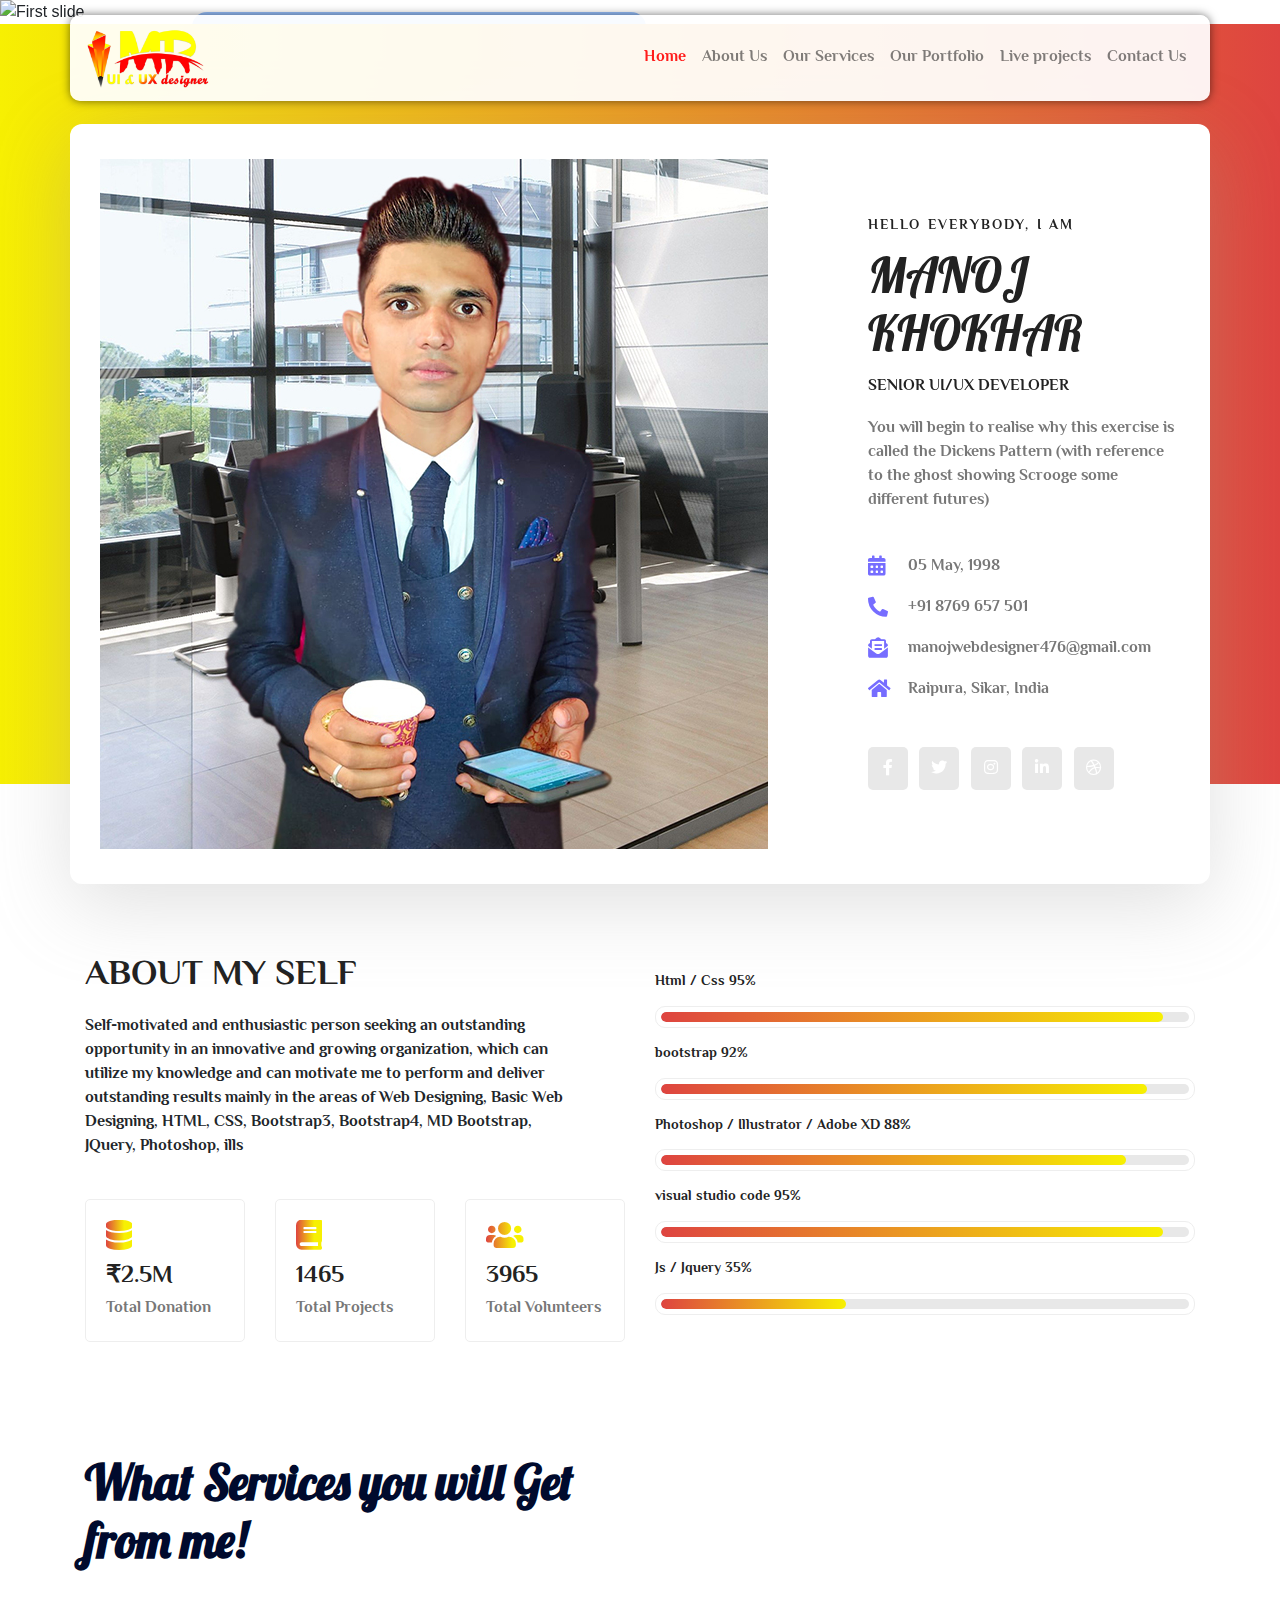
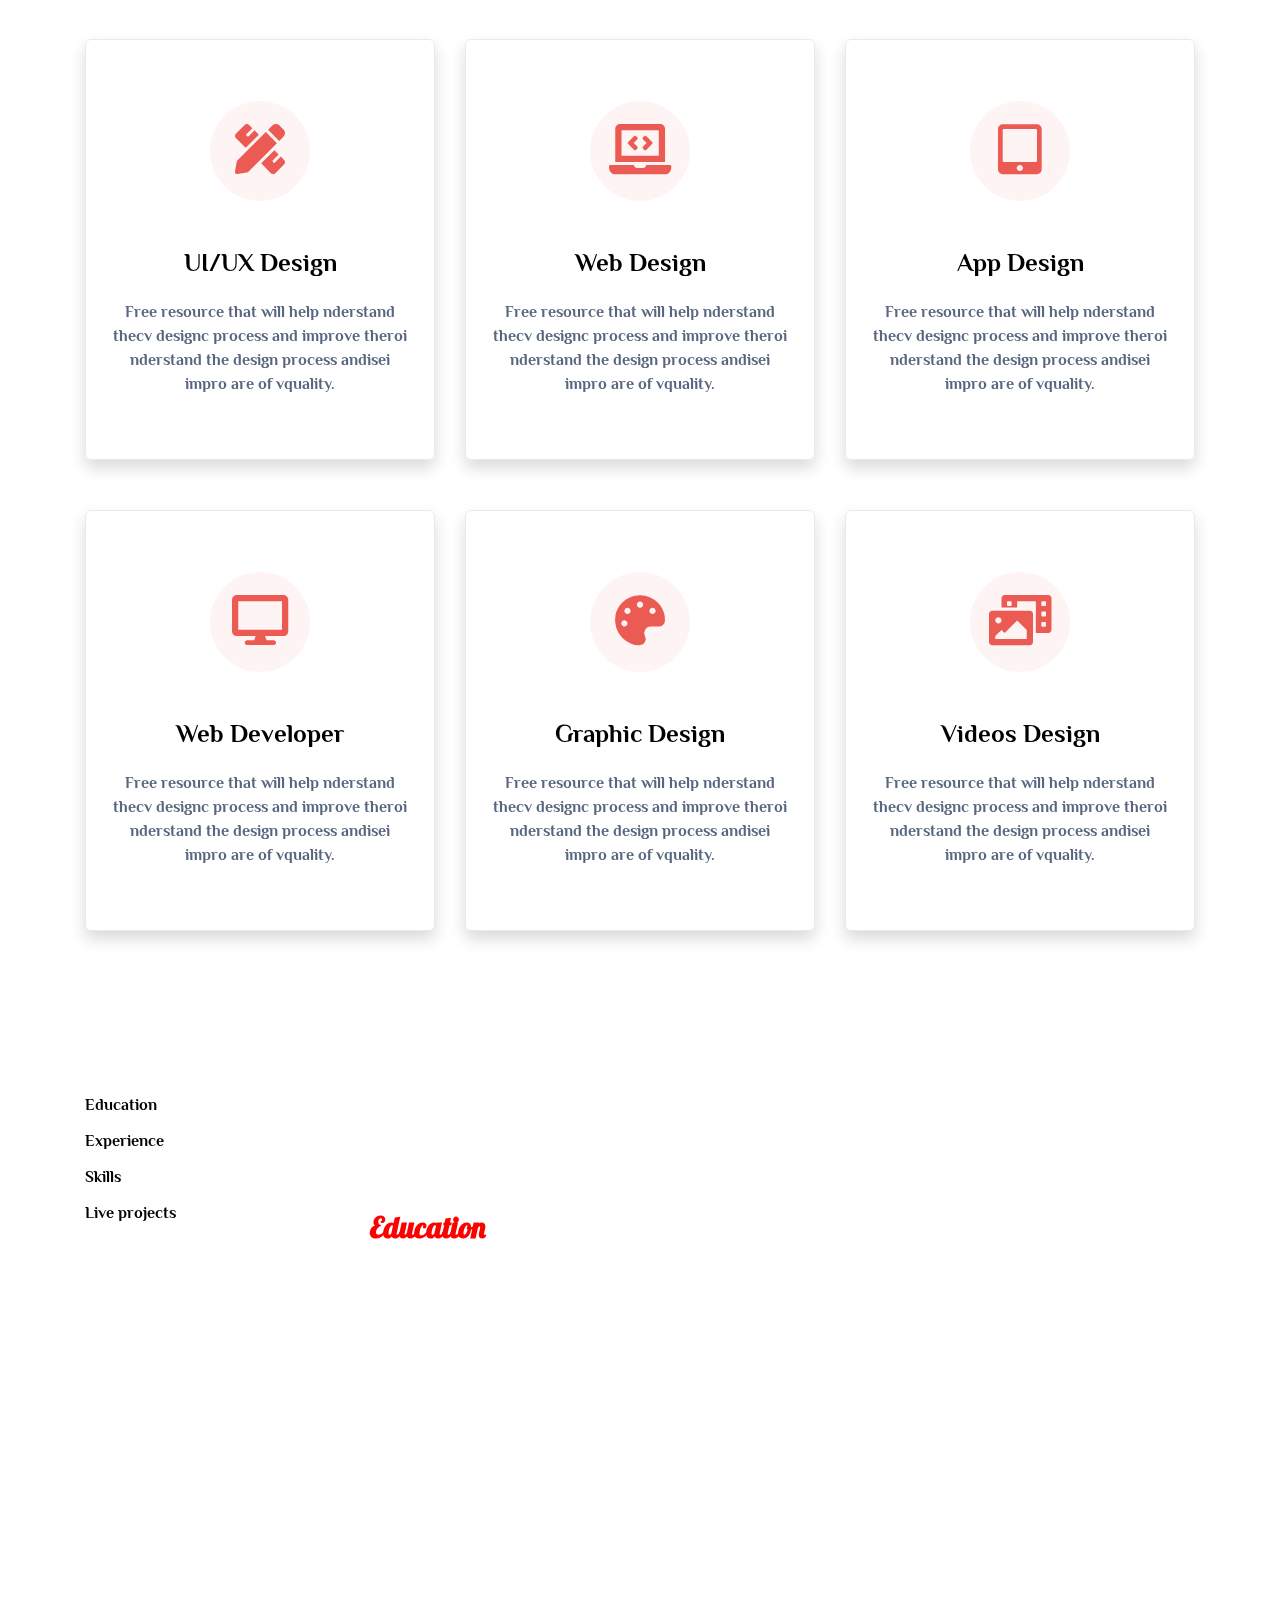
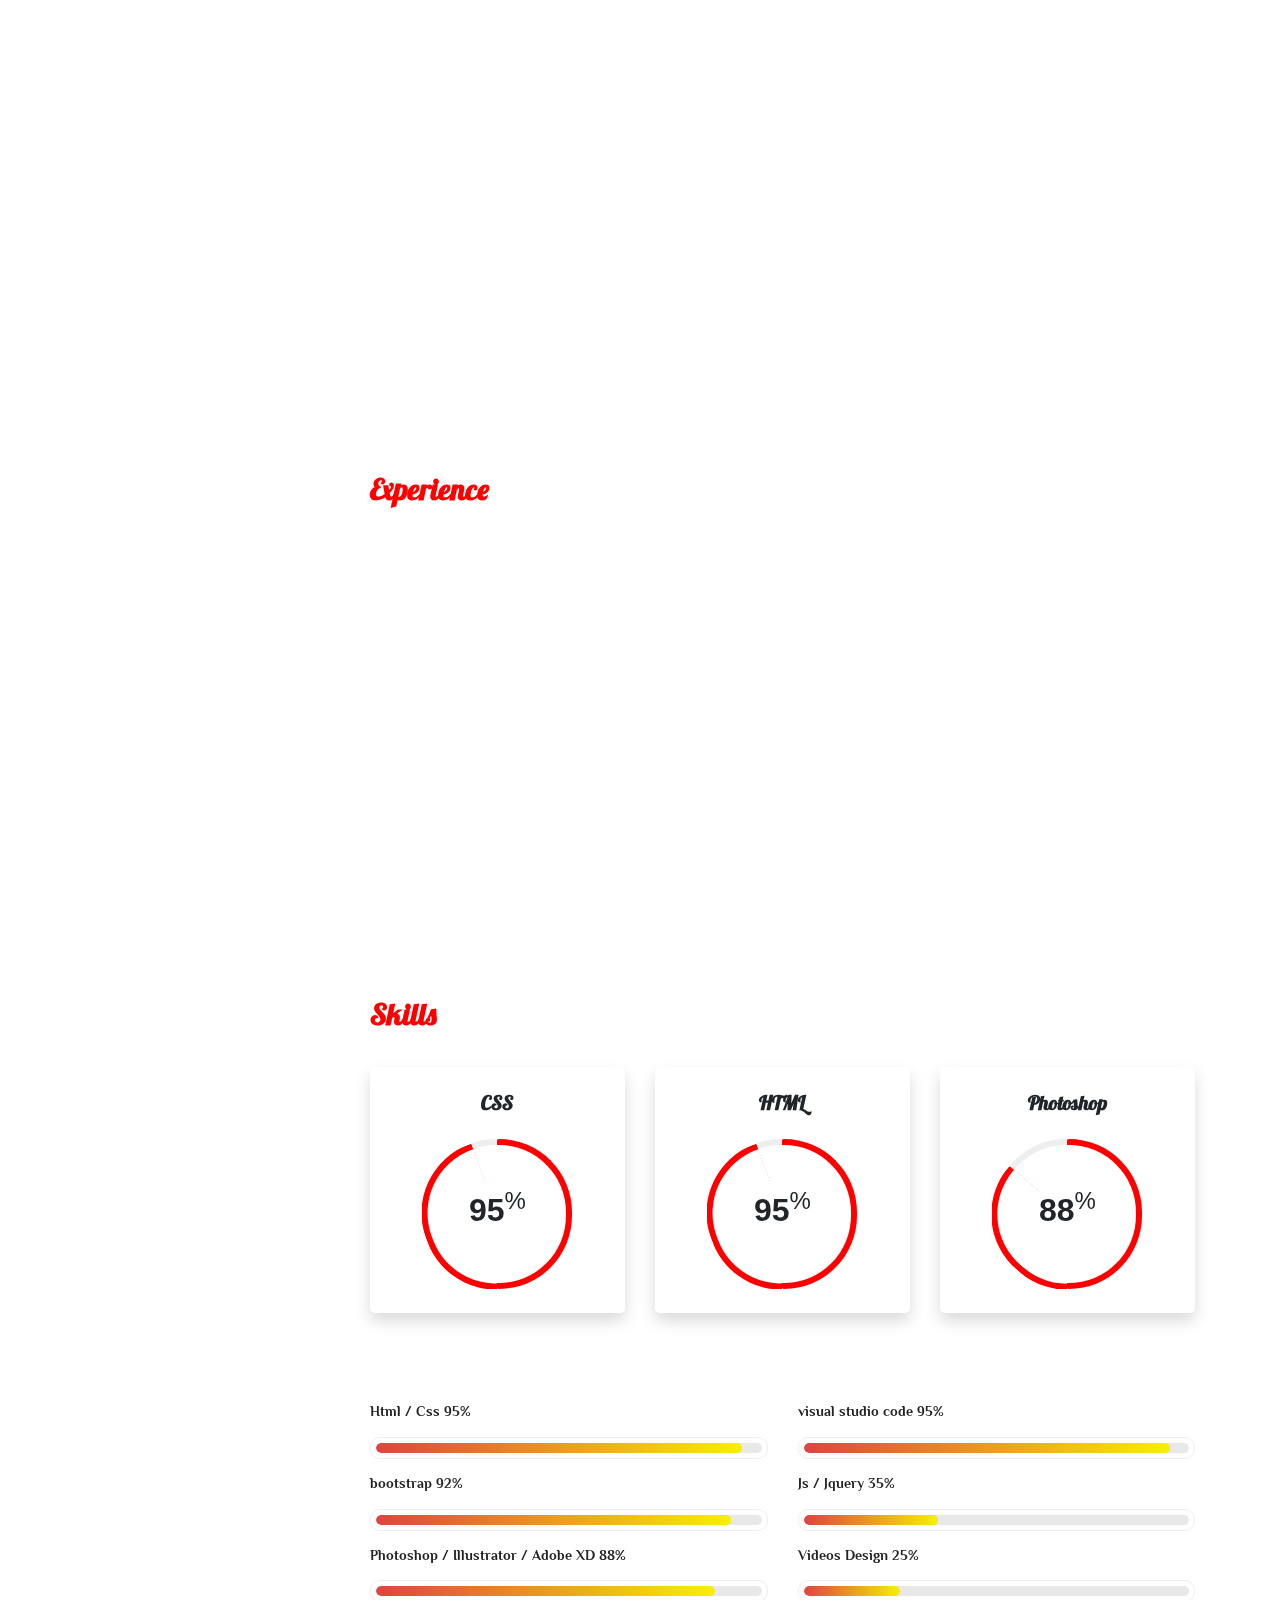
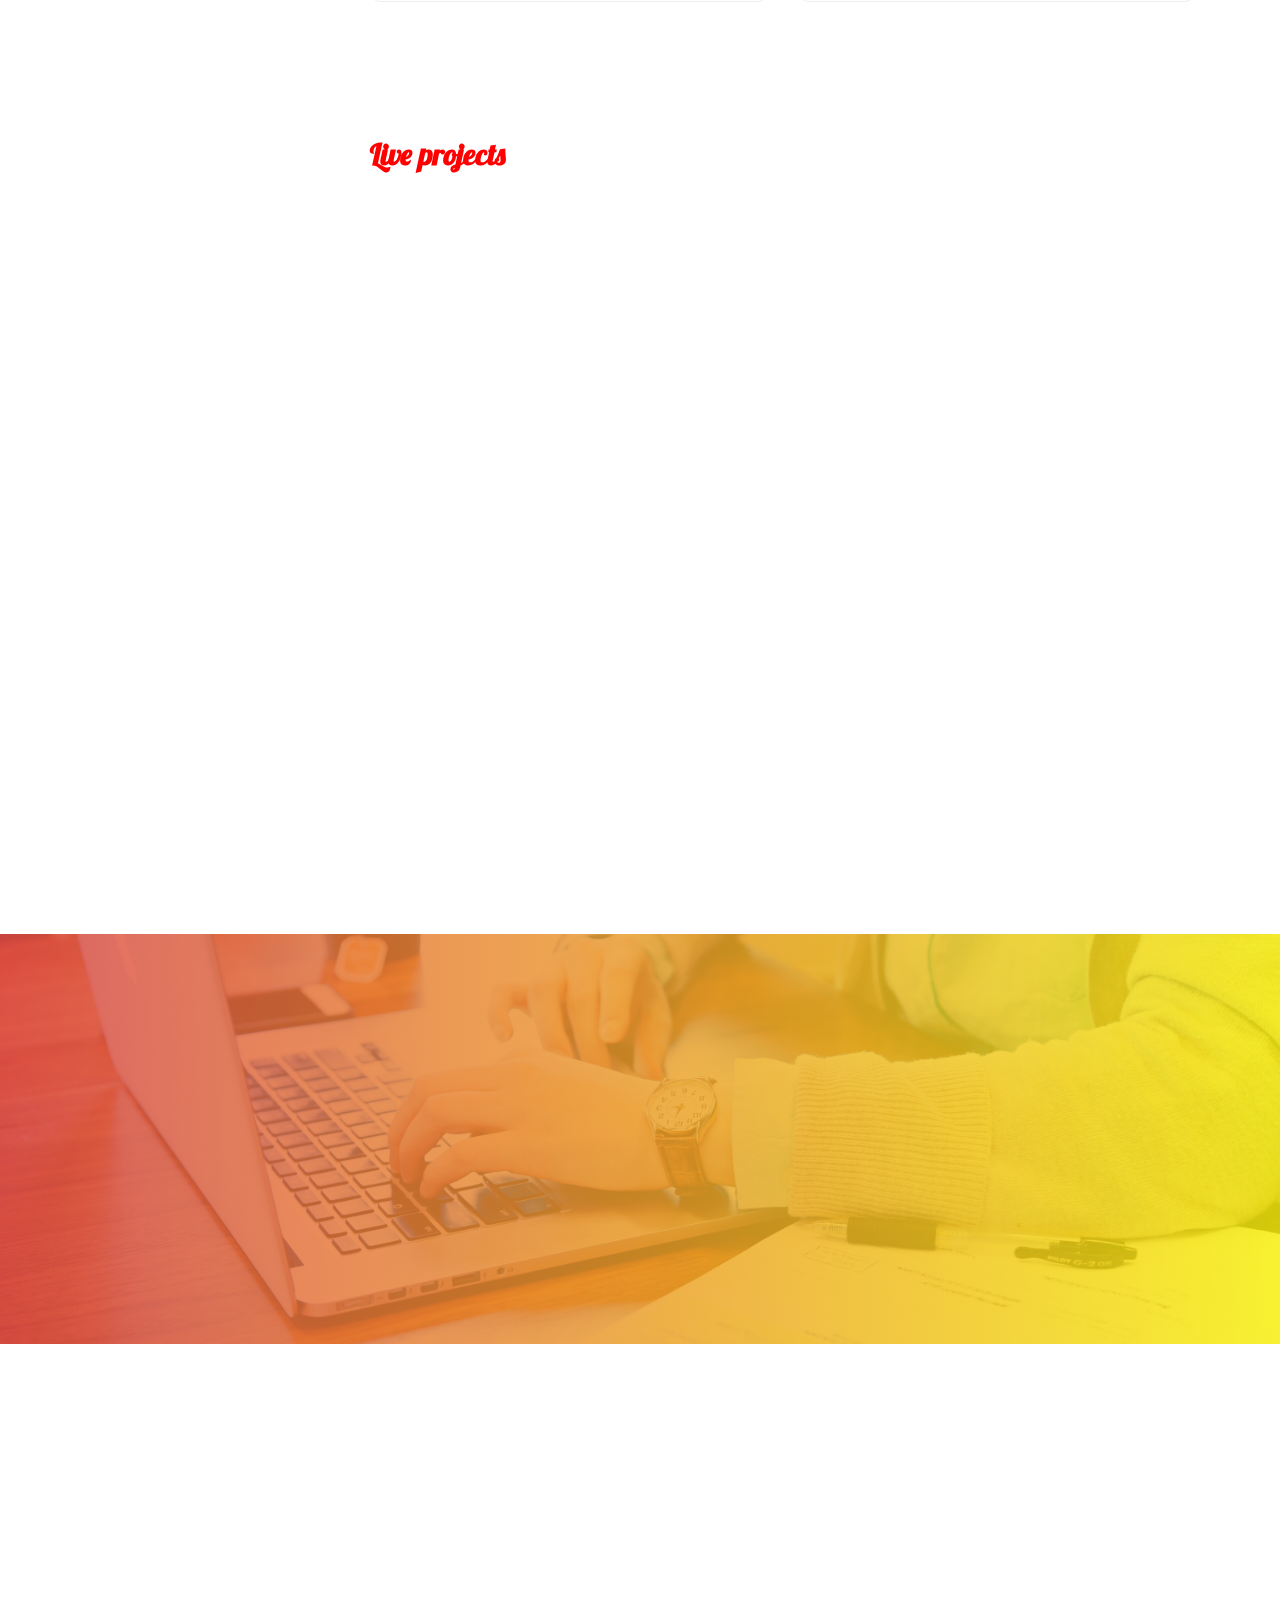
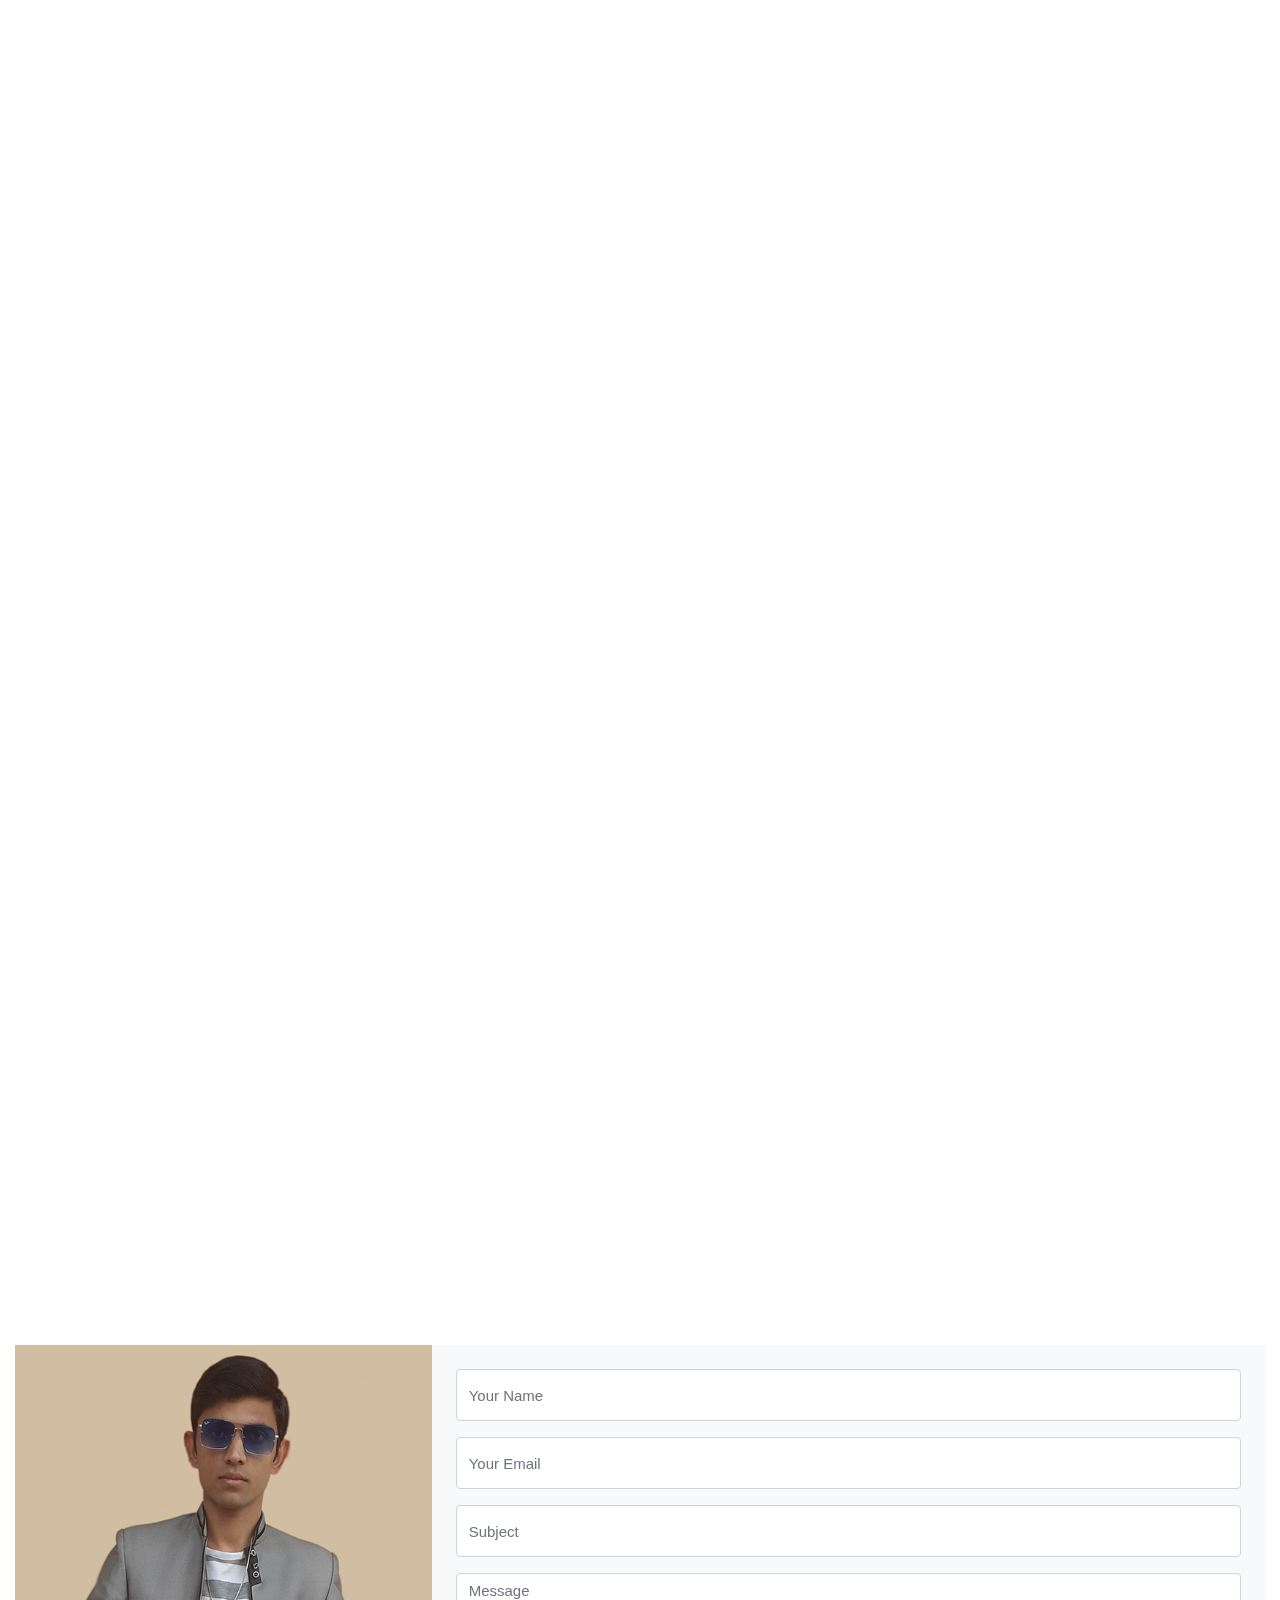
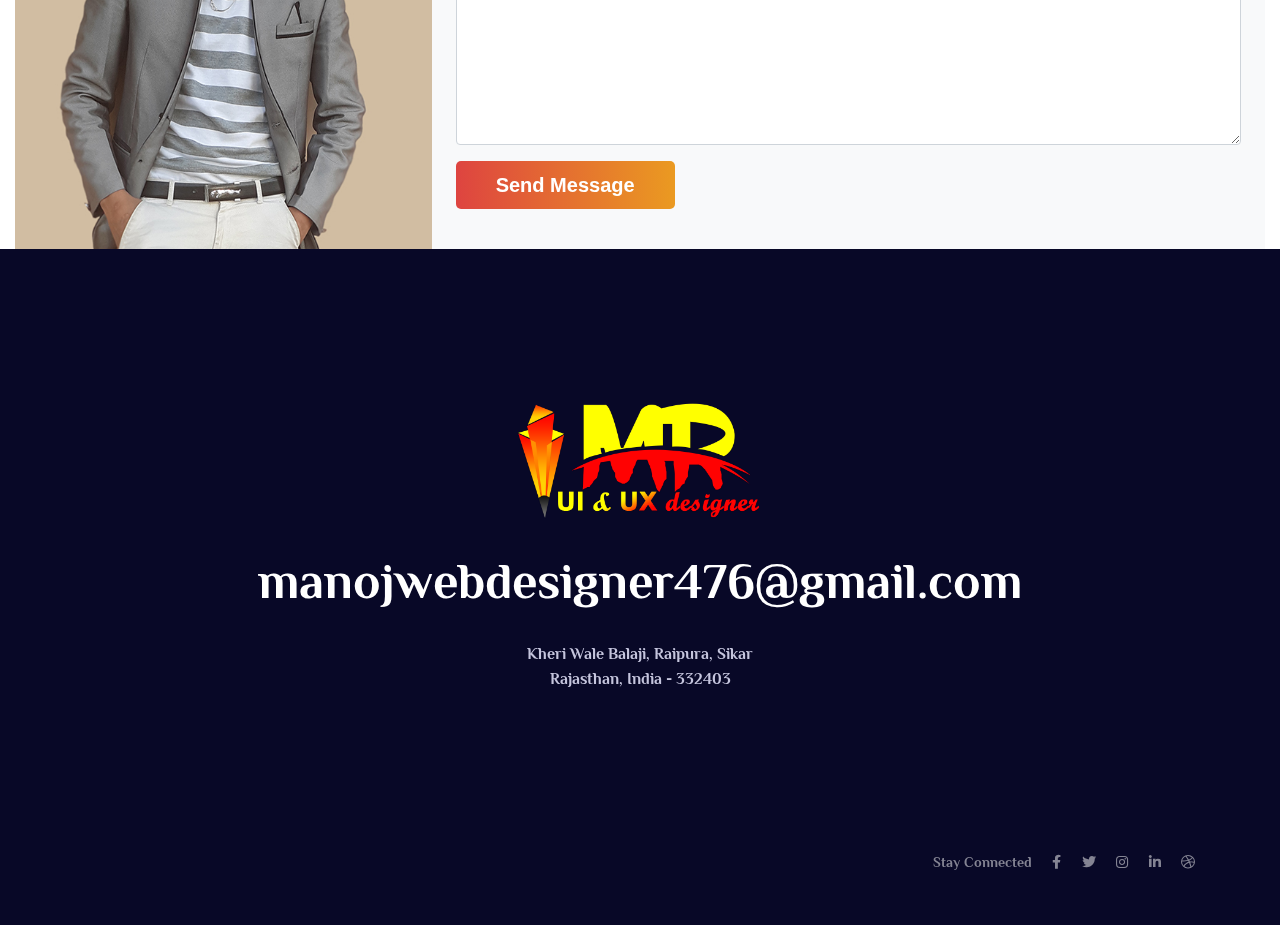
==== index.html @ 79c69fde "Rename Manoj.html to index.html" ====
<!DOCTYPE html>
<html lang="en">

<head>
  <title>Manoj Khokhar</title>
  <meta charset="utf-8">
  <meta name="viewport" content="width=device-width, initial-scale=1">
  <link rel="stylesheet" href="css/bootstrap.min.css">
  <link rel="stylesheet" href="css/all.css">
  <link rel="stylesheet" href="css/style.css">
  <link rel="stylesheet" href="css/responsiv.css">
</head>

<body>
  <!--nav bar strat-->
  <div class="container">
    <div class="row">
      <div class="col-12">
    <div id="navbar" class="TopBar">
      <nav class="navbar navbar-expand-lg navbar-light bg-withe">
        <a class="navbar-brand" href="#"><img src="img/logo.svg" class="img-fluid logo" /></a>
        <button class="navbar-toggler" type="button" data-toggle="collapse" data-target="#navbarTogglerDemo01"
          aria-controls="navbarTogglerDemo01" aria-expanded="false" aria-label="Toggle navigation">
          <span class="navbar-toggler-icon"></span>
        </button>
        <div class="collapse navbar-collapse" id="navbarTogglerDemo01">
          
          <ul class="navbar-nav ml-auto mt-2 mt-lg-0">
            <li class="nav-item active">
              <a class="nav-link" href="#carouselExampleControls">Home <span class="sr-only">(current)</span></a>
            </li>
            <li class="nav-item">
              <a class="nav-link" href="#AboutUs">About Us</a>
            </li>
            <li class="nav-item">
              <a class="nav-link" href="#OurServices">Our Services</a>
            </li>
            <li class="nav-item">
              <a class="nav-link" href="#OurPortfolio">Our Portfolio</a>
            </li>
            <li class="nav-item">
              <a class="nav-link" href="#liveprojects">Live projects</a>
            </li>
            <li class="nav-item">
              <a class="nav-link" href="#ContactUs">Contact Us</a>
            </li>
          </ul>
        </div>
      </nav>
    </div>
  </div>
</div>
  </div>
  <!--nav bar end-->
  <!--carouse strat-->
  <div id="carouselExampleControls" class="carousel slide" data-ride="carousel">
    <div class="carousel-inner">
      <div class="carousel-item Banner active">
        <img class="d-block w-100" src="img/manoj3.svg" alt="First slide">
        <div class="Banner-content02 clearfix">
          <h1>I’m Designer<br>Manoj Khokhar</h1>
          <p class="mt-4"><sup><i class="fas fa-quote-left"></i></sup> Designing With Passion While Exploring The World. <sub><i class="fas fa-quote-right"></i></sub></p>
          <div class="mt-4"><a href="#" class="BatOne">Conatct Me</a></div>
        </div>
      </div>
      <div class="carousel-item Banner">
        <img class="d-block w-100" src="img/manoj1.svg" alt="Second slide">
        <div class="Banner-content02 clearfix">
          <h1>Manoj Khokhar</h1>
          <h4 class="mt-4">from INDIA</h4>
          <div class="mt-4"><a href="#" class="BatOne">Conatct Me</a></div>
        </div>
      </div>
      <div class="carousel-item Banner">
        <img class="d-block w-100" src="img/manoj.jpg" alt="Third slide">
        <div class="Banner-content02 clearfix">
          <h1>Hello, I'm Manoj Khokhar.</h1>
          <p class="mt-4">I can create beautiful design for you.</p>
          <div class="mt-4"><a href="#" class="BatOne">Conatct Me</a></div>
        </div>
      </div>
    </div>
    <a class="carousel-control-prev" href="#carouselExampleControls" role="button" data-slide="prev">
      <span class="carousel-control-prev-icon" aria-hidden="true"></span>
      <span class="sr-only">Previous</span>
    </a>
    <a class="carousel-control-next" href="#carouselExampleControls" role="button" data-slide="next">
      <span class="carousel-control-next-icon" aria-hidden="true"></span>
      <span class="sr-only">Next</span>
    </a>
  </div>
  <!--carouse end-->
<!--About us strat-->
  <section id="AboutUs" class="home_banner_area">
    <div class="container box_1620">
      <div class="banner_inner d-flex align-items-center">
 <div class="banner_content">
   <div class="media">
     <div class="d-flex">
       <img src="img/personal.jpg" alt="">
     </div>
     <div class="media-body">
       <div class="personal_text">
         <h6>Hello Everybody, i am</h6>
         <h3>Manoj Khokhar</h3>
         <h4>Senior UI/UX Developer</h4>
         <p>You will begin to realise why this exercise is called the Dickens Pattern (with reference to the ghost showing Scrooge some different futures)</p>
         <ul class="list basic_info">
           <li><a href="#"><i class="fas fa-calendar-alt"></i> 05 May, 1998</a></li>
           <li><a href="#"><i class="fas fa-phone-alt"></i> +91 8769 657 501</a></li>
           <li><a href="#"><i class="fas fa-envelope-open-text"></i> manojwebdesigner476@gmail.com</a></li>
           <li><a href="#"><i class="fas fa-home"></i> Raipura, Sikar, India</a></li>
         </ul>
         <ul class="list personal_social">
           <li><a href="https://www.facebook.com/" target="blank"><i class="fab fa-facebook-f"></i></a></li>
           <li><a href="https://twitter.com/home" target="blank"><i class="fab fa-twitter"></i></a></li>
           <li><a href="https://www.instagram.com/?hl=en" target="blank"><i class="fab fa-instagram"></i></a></li>
           <li><a href="https://www.linkedin.com/feed/" target="blank"><i class="fab fa-linkedin-in"></i></a></li>
           <li><a href="https://dribbble.com/#" target="blank"><i class="fab fa-dribbble"></i></a></li>
         </ul>
       </div>
     </div>
   </div>
 </div>
</div>
   </div>
</section>
<section class="welcome_area p_120 pb-0">
  <div class="container">
    <div class="row welcome_inner">
      <div class="col-lg-6">
        <div class="welcome_text">
          <h4>About My self</h4>
          <p>Self-motivated and enthusiastic person seeking an outstanding opportunity in an innovative and growing organization, which can utilize my knowledge and can motivate me to perform and deliver outstanding results mainly in the areas of Web Designing, Basic Web Designing, HTML, CSS, Bootstrap3, Bootstrap4, MD Bootstrap, JQuery, Photoshop, ills</p>
          <div class="row">
            <div class="col-md-4">
              <div class="wel_item">
                <i class="fas fa-database"></i>
                <h4>₹2.5M</h4>
                <p>Total Donation</p>
              </div>
            </div>
            <div class="col-md-4">
              <div class="wel_item">
                <i class="fas fa-book"></i>
                <h4>1465</h4>
                <p>Total Projects</p>
              </div>
            </div>
            <div class="col-md-4">
              <div class="wel_item">
                <i class="fas fa-users"></i>
                <h4>3965</h4>
                <p>Total Volunteers</p>
              </div>
            </div>
          </div>
        </div>
      </div>
      <div class="col-lg-6">
        <div class="tools_expert">
          <div class="skill_main">
        <div class="skill_item">
          <h4>Html / Css <span class="counter">95</span>%</h4>
          <div class="progress_br">
            <div class="progress">
              <div class="progress-bar" role="progressbar" aria-valuenow="85" aria-valuemin="0" aria-valuemax="100" style="width: 95%;"></div>
            </div>
          </div>
        </div>
        <div class="skill_item">
          <h4>bootstrap <span class="counter">92</span>%</h4>
          <div class="progress_br">
            <div class="progress">
              <div class="progress-bar" role="progressbar" aria-valuenow="90" aria-valuemin="0" aria-valuemax="100" style="width: 92%;"></div>
            </div>
          </div>
        </div>
        <div class="skill_item">
          <h4>Photoshop / Illustrator / Adobe XD <span class="counter">88</span>%</h4>
          <div class="progress_br">
            <div class="progress">
              <div class="progress-bar" role="progressbar" aria-valuenow="70" aria-valuemin="0" aria-valuemax="100" style="width: 88%;"></div>
            </div>
          </div>
        </div>
        <div class="skill_item">
          <h4>visual studio code <span class="counter">95</span>%</h4>
          <div class="progress_br">
            <div class="progress">
              <div class="progress-bar" role="progressbar" aria-valuenow="95" aria-valuemin="0" aria-valuemax="100" style="width: 95%;"></div>
            </div>
          </div>
        </div>
        <div class="skill_item">
          <h4>Js / Jquery <span class="counter">35</span>%</h4>
          <div class="progress_br">
            <div class="progress">
              <div class="progress-bar" role="progressbar" aria-valuenow="75" aria-valuemin="0" aria-valuemax="100" style="width: 35%;"></div>
            </div>
          </div>
        </div>
      </div>
        </div>
      </div>
    </div>
  </div>
</section>
<!--About us end-->
<!--Services start-->
<section id="OurServices" class="categories-area section-padding3">
  <div class="container">
      <div class="row">
          <div class="col-lg-6">
              <!-- Section Tittle -->
              <div class="section-tittle mb-70">
                  <h2>What Services you will Get from me!</h2>
              </div>
          </div>
      </div>
      <div class="row">
          <div class="col-lg-4 col-md-6 col-sm-6">
              <div class="single-cat text-center mb-50">
                  <div class="cat-icon">
                      <span><i class="fas fa-pencil-ruler"></i></span>
                  </div>
                  <div class="cat-cap">
                      <h5><a href="#">UI/UX Design</a></h5>
                      <p>Free resource that will help nderstand thecv designc process and improve theroi  nderstand the design process andisei impro are of vquality.</p>
                  </div>
              </div>
          </div>
          <div class="col-lg-4 col-md-6 col-sm-6">
              <div class="single-cat text-center mb-50">
                  <div class="cat-icon">
                      <span><i class="fas fa-laptop-code"></i></span>
                  </div>
                  <div class="cat-cap">
                      <h5><a href="#">Web Design</a></h5>
                      <p>Free resource that will help nderstand thecv designc process and improve theroi  nderstand the design process andisei impro are of vquality.</p>
                  </div>
              </div>
          </div>
          <div class="col-lg-4 col-md-6 col-sm-6">
              <div class="single-cat text-center mb-50">
                  <div class="cat-icon">
                      <span><i class="fas fa-tablet-alt"></i></span>
                  </div>
                  <div class="cat-cap">
                      <h5><a href="#">App Design</a></h5>
                      <p>Free resource that will help nderstand thecv designc process and improve theroi  nderstand the design process andisei impro are of vquality.</p>
                  </div>
              </div>
          </div>
          <div class="col-lg-4 col-md-6 col-sm-6">
              <div class="single-cat text-center mb-50">
                  <div class="cat-icon">
                      <span><i class="fas fa-desktop"></i></span>
                  </div>
                  <div class="cat-cap">
                      <h5><a href="#">Web Developer</a></h5>
                      <p>Free resource that will help nderstand thecv designc process and improve theroi  nderstand the design process andisei impro are of vquality.</p>
                  </div>
              </div>
          </div>
          <div class="col-lg-4 col-md-6 col-sm-6">
              <div class="single-cat text-center mb-50">
                  <div class="cat-icon">
                      <span><i class="fas fa-palette"></i></span>
                  </div>
                  <div class="cat-cap">
                      <h5><a href="#">Graphic Design</a></h5>
                      <p>Free resource that will help nderstand thecv designc process and improve theroi  nderstand the design process andisei impro are of vquality.</p>
                  </div>
              </div>
          </div>
          <div class="col-lg-4 col-md-6 col-sm-6">
              <div class="single-cat text-center mb-50">
                  <div class="cat-icon">
                      <span><i class="fas fa-photo-video"></i></span>
                  </div>
                  <div class="cat-cap">
                      <h5><a href="#">Videos Design</a></h5>
                      <p>Free resource that will help nderstand thecv designc process and improve theroi  nderstand the design process andisei impro are of vquality.</p>
                  </div>
              </div>
          </div>
       </div>
  </div>
</section>
<!--Services end-->
<!--general information end-->
<section class="ftco-section ftco-no-pb goto-here mb-5" id="resume-section">
  <div class="container">
    <div class="row">
      <div class="col-md-3">
        <nav id="navi">
          <ul>
            <li><a href="#page-1" class="active">Education</a></li>
            <li><a href="#page-2">Experience</a></li>
            <li><a href="#page-3">Skills</a></li>
            <li><a href="#liveprojects">Live projects</a></li>
          </ul>
        </nav>
      </div>
      <div class="col-md-9">
        <div id="page-1" class="page one">
          <h2 class="heading">Education</h2>
          <div class="resume-wrap d-flex ftco-animate fadeInUp ftco-animated">
            <div class="icon d-flex align-items-center justify-content-center">
              <span><i class="fas fa-graduation-cap"></i></span>
            </div>
            <div class="text pl-3">
              <span class="date">2018</span>
              <h2>Diploma in Web Desigb</h2>
              <span class="position">Infowinder Training Academy, Jaipur</span>
              <p>A small river named Duden flows by their place and supplies it with the necessary regelialia. It is a paradisematic country, in which roasted parts of sentences fly into your mouth.</p>
            </div>
          </div>
          <div class="resume-wrap d-flex ftco-animate fadeInUp ftco-animated">
            <div class="icon d-flex align-items-center justify-content-center">
              <span><i class="fas fa-graduation-cap"></i></span>
            </div>
            <div class="text pl-3">
              <span class="date">2017</span>
              <h2>Industrial Training Institute ( I.T.I. )</h2>
              <span class="position">NCVET, Jodhpur</span>
              <p>A small river named Duden flows by their place and supplies it with the necessary regelialia. It is a paradisematic country, in which roasted parts of sentences fly into your mouth.</p>
            </div>
          </div>
          <div class="resume-wrap d-flex ftco-animate fadeInUp ftco-animated">
            <div class="icon d-flex align-items-center justify-content-center">
              <span><i class="fas fa-graduation-cap"></i></span>
            </div>
            <div class="text pl-3">
              <span class="date">2014</span>
              <h2>Sr. Secondary ( 12<sup>th</sup> )</h2>
              <span class="position">Rajasthan Board</span>
              <p>A small river named Duden flows by their place and supplies it with the necessary regelialia. It is a paradisematic country, in which roasted parts of sentences fly into your mouth.</p>
            </div>
          </div>
          <div class="resume-wrap d-flex ftco-animate fadeInUp ftco-animated">
            <div class="icon d-flex align-items-center justify-content-center">
              <span><i class="fas fa-graduation-cap"></i></span>
            </div>
            <div class="text pl-3">
              <span class="date">2011</span>
              <h2>Secondary ( 10 <sup>th</sup> )</h2>
              <span class="position">Rajasthan Board</span>
              <p>A small river named Duden flows by their place and supplies it with the necessary regelialia. It is a paradisematic country, in which roasted parts of sentences fly into your mouth.</p>
            </div>
          </div>
        </div>

        <div id="page-2" class="page two">
          <h2 class="heading">Experience</h2>
          <div class="resume-wrap d-flex ftco-animate fadeInUp ftco-animated">
            <div class="icon d-flex align-items-center justify-content-center">
              <span><i class="fas fa-laptop-code"></i></span>
            </div>
            <div class="text pl-3">
              <span class="date">2019-2020</span>
              <h2>Web Designer Junior</h2>
              <span class="position">DreamSoft4u Pvt. Ltd. Jaipur</span>
              <p>One year working Experience with DreamSoft4u Pvt. Ltd. Jaipur as a Web Design Junior post. ( Jan. 2019 to Jan. 2020 )</p>
            </div>
          </div>
          <div class="resume-wrap d-flex ftco-animate fadeInUp ftco-animated">
            <div class="icon d-flex align-items-center justify-content-center">
              <span><i class="fas fa-laptop-code"></i></span>
            </div>
            <div class="text pl-3">
              <span class="date">2020-Continue</span>
              <h2>Web Designer Senior</h2>
              <span class="position">Asmi Global Softwares Pvt. Ltd. Jaipur</span>
              <p>Eight month working Experience with Asmi Global Softwares Pvt. Ltd. Jaipur as a Web Design Senior post. ( Feb. 2019 to Continue )</p>
            </div>
          </div>
          
        </div>
        <div id="page-3" class="page three">
          <h2 class="heading">Skills</h2>
          <div class="row progress-circle mb-5">
            <div class="col-lg-4 mb-4">
              <div class="bg-white rounded-lg shadow p-4">
                <h2 class="h5 font-weight-bold text-center mb-4">CSS</h2>

                <!-- Progress bar 1 -->
                <div class="progress mx-auto" data-value="90">
                  <span class="progress-left">
                    <span class="progress-bar border-primary" style="transform: rotate(160deg);"></span>
                  </span>
                  <span class="progress-right">
                    <span class="progress-bar border-primary" style="transform: rotate(180deg);"></span>
                  </span>
                  <div class="progress-value w-100 h-100 rounded-circle d-flex align-items-center justify-content-center">
                    <div class="h2 font-weight-bold">95<sup class="small">%</sup></div>
                  </div>
                </div>
                <!-- END -->

              </div>
            </div>

            <div class="col-lg-4 mb-4">
              <div class="bg-white rounded-lg shadow p-4">
                <h2 class="h5 font-weight-bold text-center mb-4">HTML</h2>

                <!-- Progress bar 1 -->
                <div class="progress mx-auto" data-value="80">
                  <span class="progress-left">
                    <span class="progress-bar border-primary" style="transform: rotate(160deg);"></span>
                  </span>
                  <span class="progress-right">
                    <span class="progress-bar border-primary" style="transform: rotate(180deg);"></span>
                  </span>
                  <div class="progress-value w-100 h-100 rounded-circle d-flex align-items-center justify-content-center">
                    <div class="h2 font-weight-bold">95<sup class="small">%</sup></div>
                  </div>
                </div>
                <!-- END -->

              </div>
            </div>

            <div class="col-lg-4 mb-4">
              <div class="bg-white rounded-lg shadow p-4">
                <h2 class="h5 font-weight-bold text-center mb-4">Photoshop</h2>

                <!-- Progress bar 1 -->
                <div class="progress mx-auto" data-value="75">
                  <span class="progress-left">
                    <span class="progress-bar border-primary" style="transform: rotate(130deg);"></span>
                  </span>
                  <span class="progress-right">
                    <span class="progress-bar border-primary" style="transform: rotate(180deg);"></span>
                  </span>
                  <div class="progress-value w-100 h-100 rounded-circle d-flex align-items-center justify-content-center">
                    <div class="h2 font-weight-bold">88<sup class="small">%</sup></div>
                  </div>
                </div>
                <!-- END -->

              </div>
            </div>
          </div>
          <div class="row">
            <div class="col-md-6 animate-box">
              <div class="tools_expert">
                <div class="skill_main">
              <div class="skill_item">
                <h4>Html / Css <span class="counter">95</span>%</h4>
                <div class="progress_br">
                  <div class="progress">
                    <div class="progress-bar" role="progressbar" aria-valuenow="85" aria-valuemin="0" aria-valuemax="100" style="width: 95%;"></div>
                  </div>
                </div>
              </div>
              <div class="skill_item">
                <h4>bootstrap <span class="counter">92</span>%</h4>
                <div class="progress_br">
                  <div class="progress">
                    <div class="progress-bar" role="progressbar" aria-valuenow="90" aria-valuemin="0" aria-valuemax="100" style="width: 92%;"></div>
                  </div>
                </div>
              </div>
              <div class="skill_item">
                <h4>Photoshop / Illustrator / Adobe XD <span class="counter">88</span>%</h4>
                <div class="progress_br">
                  <div class="progress">
                    <div class="progress-bar" role="progressbar" aria-valuenow="70" aria-valuemin="0" aria-valuemax="100" style="width: 88%;"></div>
                  </div>
                </div>
              </div>
            </div>
              </div>
            </div>
            <div class="col-md-6 animate-box">
              <div class="tools_expert">
                <div class="skill_main">
              <div class="skill_item">
                <h4>visual studio code <span class="counter">95</span>%</h4>
                <div class="progress_br">
                  <div class="progress">
                    <div class="progress-bar" role="progressbar" aria-valuenow="95" aria-valuemin="0" aria-valuemax="100" style="width: 95%;"></div>
                  </div>
                </div>
              </div>
              <div class="skill_item">
                <h4>Js / Jquery <span class="counter">35</span>%</h4>
                <div class="progress_br">
                  <div class="progress">
                    <div class="progress-bar" role="progressbar" aria-valuenow="75" aria-valuemin="0" aria-valuemax="100" style="width: 35%;"></div>
                  </div>
                </div>
              </div>
              <div class="skill_item">
                <h4>Videos Design <span class="counter">25</span>%</h4>
                <div class="progress_br">
                  <div class="progress">
                    <div class="progress-bar" role="progressbar" aria-valuenow="75" aria-valuemin="0" aria-valuemax="100" style="width: 25%;"></div>
                  </div>
                </div>
              </div>
            </div>
              </div>
            </div>
          </div>
          </div>
          <div id="liveprojects" class="page two">
            <h2 class="heading">Live projects</h2>
            <div class="resume-wrap d-flex ftco-animate fadeInUp ftco-animated">
              <div class="icon d-flex align-items-center justify-content-center">
                <span><i class="fas fa-user-shield"></i></span>
              </div>
              <div class="text pl-3">
                <span class="date">2019-2020</span>
                <h2>IT Company Portfolio</h2>
                <span class="position">https://www.dreamsoft4u.com</span>
                <p>Worked on a project of IT Company Portfolio</p>
              </div>
            </div>
            <div class="resume-wrap d-flex ftco-animate fadeInUp ftco-animated">
              <div class="icon d-flex align-items-center justify-content-center">
                <span><i class="fas fa-user-shield"></i></span>
              </div>
              <div class="text pl-3">
                <span class="date">2019-2020</span>
                <h2>Education Website</h2>
                <span class="position">https://www.ksnnagaur.org</span>
                <p>Eight month working Experience with Asmi Global Softwares Pvt. Ltd. Jaipur as a Web Design Senior post. ( Feb. 2019 to Continue )</p>
              </div>
            </div>
            <div class="resume-wrap d-flex ftco-animate fadeInUp ftco-animated">
              <div class="icon d-flex align-items-center justify-content-center">
                <span><i class="fas fa-user-shield"></i></span>
              </div>
              <div class="text pl-3">
                <span class="date">2019-2020</span>
                <h2>Medical Website</h2>
                <span class="position">https://www.kayawell.com</span><br/>
                <span class="position">http://www.moonlightortho.com</span>
                <p>Eight month working Experience with Asmi Global Softwares Pvt. Ltd. Jaipur as a Web Design Senior post. ( Feb. 2019 to Continue )</p>
              </div>
            </div>
            <div class="resume-wrap d-flex ftco-animate fadeInUp ftco-animated">
              <div class="icon d-flex align-items-center justify-content-center">
                <span><i class="fas fa-user-shield"></i></span>
              </div>
              <div class="text pl-3">
                <span class="date">2019-2020</span>
                <h2>Medical App psd Design</h2>
                <span class="position">kayawell, kayawell fitness</span>
                <p>Eight month working Experience with Asmi Global Softwares Pvt. Ltd. Jaipur as a Web Design Senior post. ( Feb. 2019 to Continue )</p>
              </div>
            </div>
            
          </div>
        </div>
        
      </div>
    </div>
  </div>
</section>
<!--general information end-->
<!--Available strat-->
<section class="ftco-section ftco-hireme img" style="background-image: url(img/bg_1.jpg)">
  <div class="overlay"></div>
  <div class="container">
    <div class="row justify-content-center">
      <div class="col-lg-7 ftco-animate text-center fadeInUp ftco-animated">
        <h2 class="mb-2">I'm <span>Available</span> for freelancing</h2>
        <p>A small river named Duden flows by their place and supplies it with the necessary regelialia.</p>
        <p class="mb-0 mt-4"><a href="#" class="btn btn-primary py-3 px-5">Hire me</a></p>
      </div>
    </div>
  </div>
</section>
<!--Available end-->

<!--Projects strat-->
<section id="OurPortfolio" class="ftco-section ftco-project" id="projects-section">
  <div class="container-fluid px-md-0">
    <div class="row no-gutters justify-content-center pb-5">
      <div class="col-md-12 heading-section text-center ftco-animate fadeInUp ftco-animated">
        <h2 class="mb-4">Our Projects</h2>
        <p>Far far away, behind the word mountains, far from the countries Vokalia and Consonantia</p>
      </div>
    </div>
    <div class="row no-gutters">
      <div class="col-md-4">
        <div class="project img ftco-animate d-flex justify-content-center align-items-center fadeInUp ftco-animated" style="background-image: url(img/shot-cropped-1567444283653.png);">
          <div class="overlay"></div>
          <div class="text text-center p-4">
            <h2>Vivo Medical Services</h2>
            <span>Illustration Logo Design</span>
          </div>
        </div>
      </div>
      <div class="col-md-4">
        <div class="project img ftco-animate d-flex justify-content-center align-items-center fadeInUp ftco-animated" style="background-image: url(img/index-recovered.jpg);">
          <div class="overlay"></div>
          <div class="text text-center p-4">
            <h2>Salon Website Design</h2>
            <span>Photoshop PSD Design</span>
          </div>
        </div>
      </div>

      <div class="col-md-4">
        <div class="project img ftco-animate d-flex justify-content-center align-items-center fadeInUp ftco-animated" style="background-image: url(img/manoj.png);">
          <div class="overlay"></div>
          <div class="text text-center p-4">
            <h2>Vector Design</h2>
            <span>Illustration Design</span>
          </div>
        </div>
      </div>
      <div class="col-md-4">
        <div class="project img ftco-animate d-flex justify-content-center align-items-center fadeInUp ftco-animated" style="background-image: url(img/restaurant_and_bar.png);">
          <div class="overlay"></div>
          <div class="text text-center p-4">
            <h2>Restaurant & Bar Website Design</h2>
            <span>Photoshop PSD Design</span>
          </div>
        </div>
      </div>
      <div class="col-md-4">
        <div class="project img ftco-animate d-flex justify-content-center align-items-center fadeInUp ftco-animated" style="background-image: url(img/project-1.jpg);">
          <div class="overlay"></div>
          <div class="text text-center p-4">
            <h2>Branding &amp; Illustration Design</h2>
            <span>Web Design</span>
          </div>
        </div>
      </div>
      <div class="col-md-4">
        <div class="project img ftco-animate d-flex justify-content-center align-items-center fadeInUp ftco-animated" style="background-image: url(img/project-1.jpg);">
          <div class="overlay"></div>
          <div class="text text-center p-4">
            <h2>Branding &amp; Illustration Design</h2>
            <span>Web Design</span>
          </div>
        </div>
      </div>
    </div>  
  </div> 
</section>
<!--Project end-->
<!-- contect strat-->
<section id="ContactUs" class="ftco-section contact-section" id="contact-section">
  <div class="container-fluid">
    <div class="row justify-content-center mb-5 pb-3">
      <div class="col-lg-7 heading-section text-center ftco-animate fadeInUp ftco-animated">
        <h2 class="mb-4">Contact Me</h2>
        <p>Far far away, behind the word mountains, far from the countries Vokalia and Consonantia</p>
      </div>
    </div>

    <div class="row contact-info">
      <div class="col-md-6 col-lg-3 d-flex ftco-animate fadeInUp ftco-animated mb-4">
        <div class="align-self-stretch box text-center p-4 shadow">
          <div class="icon d-flex align-items-center justify-content-center">
            <span><i class="fas fa-map-pin"></i></span>
          </div>
          <div>
            <h3 class="mb-4 mt-4">Address</h3>
            <p>Kheri Wale Balaji, Raipura, Sikar, Rajasthan, India - 332403</p>
          </div>
        </div>
      </div>
      <div class="col-md-6 col-lg-3 d-flex ftco-animate fadeInUp ftco-animated mb-4">
        <div class="align-self-stretch box text-center p-4 shadow">
          <div class="icon d-flex align-items-center justify-content-center">
            <span><i class="fas fa-phone-volume"></i></span>
          </div>
          <div>
            <h3 class="mb-4 mt-4">Contact Number</h3>
            <p><a href="tel://8769657501">+91 8769-657-501</a></p>
          </div>
        </div>
      </div>
      <div class="col-md-6 col-lg-3 d-flex ftco-animate fadeInUp ftco-animated mb-4">
        <div class="align-self-stretch box text-center p-4 shadow">
          <div class="icon d-flex align-items-center justify-content-center">
            <span><i class="fas fa-envelope-open-text"></i></span>
          </div>
          <div>
            <h3 class="mb-4 mt-4">Email Address</h3>
            <p><a href="manojwebdesigner476@gmail.com">manojwebdesigner476@gmail.com</a></p>
          </div>
        </div>
      </div>
      <div class="col-md-6 col-lg-3 d-flex ftco-animate fadeInUp ftco-animated mb-4">
        <div class="align-self-stretch box text-center p-4 shadow">
          <div class="icon d-flex align-items-center justify-content-center">
            <span><i class="fas fa-globe"></i></span>
          </div>
          <div>
            <h3 class="mb-4 mt-4">Website</h3>
            <p><a href="manojwebdesigner476.com">manojwebdesigner476.com</a></p>
          </div>
        </div>
      </div>
    </div>

    <div class="row d-flex no-gutters block-9 mt-5">
      <div class="col-md-8 order-md-last d-flex">
        <form action="#" class="bg-light p-4 p-md-5 contact-form">
          <div class="form-group">
            <input type="text" class="form-control" placeholder="Your Name">
          </div>
          <div class="form-group">
            <input type="text" class="form-control" placeholder="Your Email">
          </div>
          <div class="form-group">
            <input type="text" class="form-control" placeholder="Subject">
          </div>
          <div class="form-group">
            <textarea name="" id="" cols="30" rows="7" class="form-control" placeholder="Message"></textarea>
          </div>
          <div class="form-group">
            <input type="submit" value="Send Message" class="main_btn">
          </div>
        </form>
      
      </div>

      <div class="col-md-4 d-flex">
        <div class="img" style="background-image: url(img/manojhome.jpg);"></div>
      </div>
    </div>
  </div>
</section>
<!-- contect end-->
<footer>
  <!-- Footer Start-->
  <div class="footer-area">
      <div class="container">
         <div class="footer-top footer-padding">
             <div class="row justify-content-center">
                 <div class="col-lg-12">
                      <div class="footer-top-cap text-center">
                          <img src="img/logo.svg" alt="">
                          <span><a href="#">manojwebdesigner476@gmail.com</a></span>
                          <p>Kheri Wale Balaji, Raipura, Sikar</p>
                          <p>Rajasthan, India - 332403</p>
                      </div>
                 </div>
             </div>
         </div>
          <div class="footer-bottom">
              <div class="row d-flex justify-content-between align-items-center">
                  <div class="col-xl-8 col-lg-7">
                      
                  </div>
                  <div class="col-xl-4 col-lg-5">
                      <!-- Footer Social -->
                      <div class="footer-social f-right">
                          <a>Stay Connected</a>
                          <a href="https://www.facebook.com/" target="blank"><i class="fab fa-facebook-f"></i></a>
                          <a href="https://twitter.com/home" target="blank"><i class="fab fa-twitter"></i></a>
                          <a href="https://www.instagram.com/?hl=en" target="blank"><i class="fab fa-instagram"></i></a>
                          <a href="https://www.linkedin.com/feed/" target="blank"><i class="fab fa-linkedin-in"></i></a>
                          <a href="https://dribbble.com/#" target="blank"><i class="fab fa-dribbble"></i></a>
                      </div>
                  </div>
              </div>
         </div>
      </div>
  </div>
  <!-- Footer End-->
</footer>
  <script src="js/jquery.min.js"></script>
  <script src="js/popper.min.js"></script>
  <script src="js/bootstrap.min.js"></script>
  <script>
    window.onscroll = function() {myFunction()};
    
    var navbar = document.getElementById("navbar");
    var sticky = navbar.offsetTop;
    
    function myFunction() {
      if (window.pageYOffset >= sticky) {
        navbar.classList.add("sticky")
      } else {
        navbar.classList.remove("sticky");
      }
    }
    </script>
</body>

</html>
---- css/style.css ----
@charset "UTF-8";
@font-face {
    font-family: 'MessiriBold';
    src: url('../fonts/ElMessiri-Bold.woff2') format('woff2'),
        url('../fonts/ElMessiri-Bold.woff') format('woff');
    font-weight: bold;
    font-style: normal;
    font-display: swap;
}

@font-face {
    font-family: 'MessiriMedium';
    src: url('../fonts/ElMessiri-Medium.woff2') format('woff2'),
        url('../fonts/ElMessiri-Medium.woff') format('woff');
    font-weight: 500;
    font-style: normal;
    font-display: swap;
}

@font-face {
    font-family: 'MessiriRegular';
    src: url('../fonts/ElMessiri-Regular.woff2') format('woff2'),
        url('../fonts/ElMessiri-Regular.woff') format('woff');
    font-weight: normal;
    font-style: normal;
    font-display: swap;
}

@font-face {
    font-family: 'MessiriSemiBold';
    src: url('../fonts/ElMessiri-SemiBold.woff2') format('woff2'),
        url('../fonts/ElMessiri-SemiBold.woff') format('woff');
    font-weight: 600;
    font-style: normal;
    font-display: swap;
}

@font-face {
    font-family: 'LobsterRegular';
    src: url('../fonts/Lobster-Regular.woff2') format('woff2'),
        url('../fonts/Lobster-Regular.woff') format('woff');
    font-weight: normal;
    font-style: normal;
    font-display: swap;
}


body, html{
    height: 100%;
    margin: 0;
    padding: 0;
}
p,h1,h2,h3,h4,h5,h6{
    padding: 0;
    margin: 0;
}
h1,h3,h2{
    font-family: 'LobsterRegular';
}
p,h4,h6,a{
    font-family: 'MessiriBold';
}
a{
    text-decoration: none !important;
}
.logo{
    width: 125px;
}
.TopBar{
    position: absolute;
    top: 15px;
    left: 0;
    right: 0;
    margin: 0 auto;
    z-index: 1;
    border-radius:10px;
}
.TopBar .bg-withe{
    background-color: #ffffffed;
}
.BatOne{
    background-color: #fff;
    border-radius: 100px;
    color: #000000;
    font-weight: bold;
    font-size:15px;
    padding: 5px 15px;
}
.BatOne:hover{
    background-color: red;
    color: #fff;
}
.Banner-content01{
    position: absolute;
    top: 35%;
    right: 5%;
    margin: 0 auto;
    text-align: left;
    background: #07a3ffeb;
    width: fit-content;
    padding: 30px;
    height: fit-content;
    border-radius: 15px;
    box-shadow: 15px 15px 0px #023f73d1;
    color: #fff;
}
.Banner-content02{
    position: absolute;
    top: 50%;
    left: 15%;
    margin: 0 auto;
    background: #0265f969;
    width: fit-content;
    padding: 30px;
    height: fit-content;
    border-radius: 15px;
    box-shadow: 15px 15px 0px #fdf8516e;
    color: white;
    backdrop-filter: blur(14px);
}
.home_banner_area {
    position: relative;
    z-index: 1;
    background-image: -moz-linear-gradient(0deg, #f7f002 0%, #de4440 100%);
    background-image: -webkit-linear-gradient(0deg, #f7f002 0%, #de4440 100%);
    background-image: -ms-linear-gradient(0deg, #f7f002 0%, #de4440 100%);
    margin-bottom: 50px;
}
.home_banner_area .box_1620 {
    min-height: 700px;
    border-radius: 12px;
    position: relative;
    bottom: -100px;
    background: #fff;
    padding: 30px;
    box-shadow: 0px 20px 80px 0px rgba(153, 153, 153, 0.3);
}
.home_banner_area .banner_inner {
    position: relative;
    width: 100%;
    min-height: 700px;
    display: flex;
}
.home_banner_area .banner_inner .banner_content {
    color: #222222;
    vertical-align: middle;
    align-self: center;
    text-align: left;
}
.home_banner_area .banner_inner .banner_content .media .d-flex {
    padding-right: 100px;
}
.home_banner_area .banner_inner .banner_content .media .media-body {
    vertical-align: middle;
    align-self: center;
}
.home_banner_area .banner_inner .banner_content {
    color: #222222;
    vertical-align: middle;
    align-self: center;
    text-align: left;
}
.personal_text h6 {
    font-size: 14px;
    text-transform: uppercase;
    letter-spacing: 2.1px;
    font-weight: normal;
    margin-bottom: 12px;
    color: #222222;
}
.personal_text h3 {
    font-size: 48px;
    text-transform: uppercase;
    margin-bottom: 15px;
    color: #222222;
}
.personal_text h4 {
    font-size: 16px;
    font-weight: 500;
    text-transform: uppercase;
    margin-bottom: 20px;
    color: #222222;
}
.personal_text p {
    max-width: 540px;
    color: #777777;
    margin-bottom: 40px;
}
.list {
    list-style: none;
    margin: 0px;
    padding: 0px;
}
.personal_text .basic_info li {
    margin-bottom: 15px;
}
.personal_text .basic_info li a {
    position: relative;
    padding-left: 40px;
    font-size: 16px;
    color: #777777;
}
a {
    text-decoration: none;
    transition: all 0.3s ease-in-out;
}
.personal_text .basic_info li a i {
    position: absolute;
    left: 0px;
    top: 50%;
    transform: translateY(-50%);
    font-size: 20px;
    color: #766dff;
}
.lnr {
    speak: none;
    font-style: normal;
    font-weight: normal;
    font-variant: normal;
    text-transform: none;
    line-height: 1;
    -webkit-font-smoothing: antialiased;
    -moz-osx-font-smoothing: grayscale;
}
.personal_text .personal_social {
    margin-top: 45px;
}
.personal_text .personal_social li {
    display: inline-block;
    margin-right: 7px;
}
.personal_text .personal_social li a {
    line-height: 40px;
    width: 40px;
    background: #e8e8e8;
    border-radius: 5px;
    display: inline-block;
    text-align: center;
    color: #fff;
    font-size: 16px;
}
.p_120 {
    padding-top: 120px;
    padding-bottom: 80px;
}
.welcome_text h4 {
    color: #222222;
    font-size: 36px;
    margin-bottom: 18px;
    text-transform: uppercase;
}
.welcome_text p {
    max-width: 495px;
    margin-bottom: 40px;
}
.wel_item {
    border: 1px solid #eeeeee;
    padding: 20px 20px;
    border-radius: 5px;
}
.wel_item i {
    font-size: 30px;
    background: linear-gradient(to right, #de4440 0%, #f7f002 70%);
    -webkit-background-clip: text;
    -webkit-text-fill-color: transparent;
}
.wel_item h4 {
    font-size: 24px;
    font-weight: bold;
    color: #222222;
    margin-bottom: 5px;
    margin-top: 10px;
}
.wel_item p {
    font-size: 16px;
    color: #777777;
    margin-bottom: 0px;
}
.tools_expert {
    padding: 20px 0px 0px 0px;
}
.tools_expert .skill_main .skill_item {
    margin-bottom: 18px;
}
.tools_expert .skill_main .skill_item h4 {
    text-align: none;
    font-size: 14px;
    font-weight: 500;
    color: #222222;
    margin-bottom: 15px;
}
.tools_expert .skill_main .skill_item .progress_br {
    border: 1px solid #eeeeee;
    padding: 5px;
    border-radius: 10px;
}
.tools_expert .skill_main .skill_item .progress {
    height: 10px;
    border-radius: 10px;
    background: #e8e8e8;
}
.tools_expert .skill_main .skill_item .progress .progress-bar {
    width: 0%;
    transition: width .6s ease;
    height: 10px;
    border-radius: 5px;
    vertical-align: middle;
    align-self: center;
    background-image: -moz-linear-gradient(0deg, #de4440 0%, #f7f002 100%);
    background-image: -webkit-linear-gradient(0deg, #de4440 0%, #f7f002 100%);
    background-image: -ms-linear-gradient(0deg, #de4440 0%, #f7f002 100%);
}

.categories-area {
    background-size: 71%;
    background-repeat: no-repeat;
    background-position: left top;
    padding-top: 7rem;
}
.mb-70 {
    margin-bottom: 70px;
}
.section-tittle h2 {
    font-size: 48px;
    display: block;
    color: #000a2d;
    font-weight: 600;
}
.mb-50 {
    margin-bottom: 50px;
}
.categories-area .single-cat {
    border: 1px solid #e1ebf7;
    border-radius: 6px;
    padding: 61px 22px;
    -webkit-transition: all .4s ease-out 0s;
    -moz-transition: all .4s ease-out 0s;
    -ms-transition: all .4s ease-out 0s;
    -o-transition: all .4s ease-out 0s;
    transition: all .4s ease-out 0s;
    position: relative;
    z-index: 1;
    box-shadow: 0 0.5rem 1rem rgba(0, 0, 0, 0.15) !important;
}
.categories-area .single-cat::before {
    position: absolute;
    content: "";
    width: 100%;
    height: 0;
    background: #ff3d1c;
    transition: .6s;
    bottom: 0;
    left: 0;
    z-index: -1;
    border-radius: 6px;
}
.categories-area .single-cat .cat-icon span {
    color: #ec5b53;
    font-size: 50px;
    margin-bottom: 30px;
    display: block;
    margin-bottom: 50px;
    width: 100px;
    height: 100px;
    background: #fff4f4;
    line-height: 100px;
    text-align: center;
    border-radius: 50px;
    display: inline-block;
}
.categories-area .single-cat .cat-cap h5>a {
    font-size: 25px;
    font-weight: 700;
    margin-bottom: 21px;
    display: block;
    -webkit-transition: all .2s ease-out 0s;
    -moz-transition: all .2s ease-out 0s;
    -ms-transition: all .2s ease-out 0s;
    -o-transition: all .2s ease-out 0s;
    transition: all .2s ease-out 0s;
    color: #000000;
}
.categories-area .single-cat .cat-cap p {
    margin-bottom: 36px;
    color: #57667e;
    font-size: 16px;
    -webkit-transition: all .2s ease-out 0s;
    -moz-transition: all .2s ease-out 0s;
    -ms-transition: all .2s ease-out 0s;
    -o-transition: all .2s ease-out 0s;
    transition: all .2s ease-out 0s;
    margin: 0;
}
.categories-area .single-cat:hover {
    border: 1px solid transparent;
}
.categories-area .single-cat:hover::before {
    height: 100%;
}
.categories-area .single-cat::before {
    position: absolute;
    content: "";
    width: 100%;
    height: 0;
    background-image: -moz-linear-gradient(90deg, #de4440 10%, #f7f002 100%);
    background-image: -webkit-linear-gradient(90deg, #de4440 10%, #f7f002 100%);
    background-image: -ms-linear-gradient(90deg, #de4440 10%, #f7f002 100%);
    transition: .6s;
    bottom: 0;
    left: 0;
    z-index: -1;
    border-radius: 6px;
}
.categories-area .single-cat:hover .cat-cap p,.categories-area .single-cat:hover .cat-cap h5>a{
    color: #fff;
}
.ftco-no-pb {
    padding-bottom: 0 !important;
}
.ftco-section {
    padding-top: 7em;
    position: relative;
}

article, aside, figcaption, figure, footer, header, hgroup, main, nav, section {
    display: block;
}
#navi {
    top: 180px;
    position: -webkit-sticky;
    position: sticky;
    margin: 0; }
    #navi ul {
      margin: 0;
      padding: 0; }
    #navi li {
      font-weight: 700;
      list-style: none;
      margin-bottom: 10px; }
      #navi li a {
        color: #000000; }
        #navi li a.current {
          color: red;
          margin-left: 20px;
          position: relative; }
          #navi li a.current:after {
            position: absolute;
            top: 50%;
            left: -24px;
            width: 20px;
            height: 2px;
            content: '';
            -webkit-transform: translateY(-50%);
            -ms-transform: translateY(-50%);
            transform: translateY(-50%);
            background: #fdbc00; }
.page {
    width: 100%;
    padding-top: 7em;
}
.page .heading {
    font-weight: 800;
    font-size: 30px;
    margin-bottom: 30px;
    color: red;
    line-height: 1.5;
}
.ftco-animate {
    opacity: 0;
    visibility: hidden;
}
.resume-wrap {
    width: 100%;
    margin-bottom: 30px;
    border-bottom: 1px solid rgba(0, 0, 0, 0.1);
    padding-bottom: 10px;
}
.d-flex {
    display: -webkit-box !important;
    display: -ms-flexbox !important;
    display: flex !important;
}
.resume-wrap .icon {
    width: 50px;
    height: 50px;
    background-image: -moz-linear-gradient(0deg, #de444073 0%, #f7f00259 100%);
    background-image: -webkit-linear-gradient(0deg, #de444073 0%, #f7f00259 100%);
    background-image: -ms-linear-gradient(0deg, #de444073 0%, #f7f00259 100%);
    -webkit-border-radius: 50%;
    -moz-border-radius: 50%;
    -ms-border-radius: 50%;
    border-radius: 50%;
}
.align-items-center {
    -webkit-box-align: center !important;
    -ms-flex-align: center !important;
    align-items: center !important;
}
.justify-content-center {
    -webkit-box-pack: center !important;
    -ms-flex-pack: center !important;
    justify-content: center !important;
}
.resume-wrap .icon span {
    color: #001a67;
    font-size: 28px;
}
.resume-wrap .text {
    width: calc(100% - 50px);
}
.resume-wrap .date {
    font-weight: 700;
    font-size: 16px;
    color: rgba(0, 0, 0, 0.6);
    color: #fdbc00;
}
.resume-wrap h2 {
    font-size: 24px;
    font-weight: 700;
}
.resume-wrap .position {
    font-size: 18px;
    font-weight: 700;
    color: #000000;
}
.p-4 {
    padding: 1.5rem !important;
}
.rounded-lg {
    border-radius: 0.3rem !important;
}
.shadow {
    -webkit-box-shadow: 0 0.5rem 1rem rgba(0, 0, 0, 0.15) !important;
    box-shadow: 0 0.5rem 1rem rgba(0, 0, 0, 0.15) !important;
}
.font-weight-bold {
    font-weight: 700 !important;
}
.progress-circle .progress {
    width: 150px;
    height: 150px;
    background: none;
    position: relative;
    box-shadow: none;
}
.progress-circle .progress .progress-left {
    left: 0;
}
.progress-circle .progress > span {
    width: 50%;
    height: 100%;
    overflow: hidden;
    position: absolute;
    top: 0;
    z-index: 1;
}
.progress-bar:after {
    position: absolute;
    top: -2px;
    right: 0;
    width: 34px;
    height: 34px;
    content: '';
    background: #3e64ff;
    -webkit-border-radius: 2px;
    -moz-border-radius: 2px;
    -ms-border-radius: 2px;
    border-radius: 2px;
    opacity: 0;
}
.border-primary {
    border-color: red !important;
}
.progress-bar {
    background: #3e64ff;
    -webkit-box-shadow: none;
    box-shadow: none;
    font-size: 12px;
    line-height: 1.2;
    color: #000000;
    font-weight: 600;
    position: relative;
    overflow: visible;
    -webkit-border-radius: 2px;
    -moz-border-radius: 2px;
    -ms-border-radius: 2px;
    border-radius: 2px;
}
.progress-circle .progress .progress-bar {
    width: 100%;
    height: 100%;
    background: none;
    border-width: 6px;
    border-style: solid;
    position: absolute;
    top: 0;
}
.progress-circle .progress .progress-left .progress-bar {
    left: 100%;
    border-top-right-radius: 80px;
    border-bottom-right-radius: 80px;
    border-left: 0;
    -webkit-transform-origin: center left;
    -ms-transform-origin: center left;
    transform-origin: center left;
}
.progress-circle .progress > span {
    width: 50%;
    height: 100%;
    overflow: hidden;
    position: absolute;
    top: 0;
    z-index: 1;
}
.progress-circle .progress .progress-right {
    right: 0;
}
.progress-circle .progress .progress-right .progress-bar {
    left: -100%;
    border-top-left-radius: 80px;
    border-bottom-left-radius: 80px;
    border-right: 0;
    -webkit-transform-origin: center right;
    -ms-transform-origin: center right;
    transform-origin: center right;
}
.progress-circle .progress .progress-value {
    position: absolute;
    top: 0;
    left: 0;
}
.small {
    font-size: 80%;
    font-weight: 400;
    top: -.5em;
    position: relative;
    font-size: 75%;
    line-height: 0;
    vertical-align: baseline;
}
.progress-circle .progress::after {
    content: "";
    width: 100%;
    height: 100%;
    border-radius: 50%;
    border: 6px solid #eee;
    position: absolute;
    top: 0;
    left: 0;
}
.ftco-animated {
    -webkit-animation-duration: .5s;
    animation-duration: .5s;
    -webkit-animation-fill-mode: both;
    animation-fill-mode: both;
  }

  @-webkit-keyframes fadeInUp {
    from {
      opacity: 0;
      visibility: hidden;
      /*-webkit-transform: translate3d(0, 100%, 0);
      transform: translate3d(0, 100%, 0);*/
      -webkit-transform: translate3d(0, 40px, 0);
      transform: translate3d(0, 40px, 0);
    }
  
    to {
      opacity: 1;
      visibility: visible;
      -webkit-transform: none;
      transform: none;
    }
  }
  
  @keyframes fadeInUp {
    from {
      opacity: 0;
      visibility: hidden;
      /*-webkit-transform: translate3d(0, 100%, 0);
      transform: translate3d(0, 100%, 0);*/
      -webkit-transform: translate3d(0, 40px, 0);
      transform: translate3d(0, 40px, 0);
    }
  
    to {
      visibility: visible;
      opacity: 1;
      -webkit-transform: none;
      transform: none;
    }
  }
  
  .fadeInUp {
    -webkit-animation-name: fadeInUp;
    animation-name: fadeInUp;
  }
.img{
    background-size: cover  !important;
    background-repeat: no-repeat !important;
    background-position: center center !important;
}

.ftco-hireme {
    background: #3e64ff;
    z-index: 0;
    position: relative;
}
.ftco-hireme .overlay {
    position: absolute;
    top: 0;
    left: 0;
    right: 0;
    bottom: 0;
    content: '';
    background-image: -moz-linear-gradient(0deg, #de4440 0%, #f7f002 100%);
    background-image: -webkit-linear-gradient(0deg, #de4440 0%, #f7f002 100%);
    background-image: -ms-linear-gradient(0deg, #de4440 0%, #f7f002 100%);
    opacity: .8;
}
.ftco-hireme h2 {
    color: #000000;
    font-size: 40px;
    font-weight: 900;
}
.ftco-hireme h2 span {
    color: #0006fb;
}
.ftco-hireme p {
    color: rgba(000, 000, 000, 0.9);
}
.btn.btn-primary {
    background: #3e64ff;
    border: 1px solid #3e64ff !important;
    color: #fff !important;
    border-radius: 40px;
    font-weight: bold;
}
.btn.btn-primary:hover {
    border: 1px solid #3e64ff !important;
    background: #3e64ff !important;
    color: #000000 !important;
}
.p_120 {
    padding-top: 120px;
    padding-bottom: 120px;
}
.main_title {
    text-align: center;
    max-width: 670px;
    margin: 0px auto 75px;
}
.main_title h2 {
    font-size: 36px;
    color: #222222;
    margin-bottom: 15px;
    text-transform: uppercase;
}
.main_title p {
    font-size: 16px;
    font-weight: normal;
    line-height: 26px;
    color: #777777;
    margin-bottom: 0px;
}
.isotope_fillter {
    margin-bottom: 50px;
}
.isotope_fillter .gallery_filter {
    text-align: center;
}
.list {
    list-style: none;
    margin: 0px;
    padding: 0px;
}
.isotope_fillter .gallery_filter li {
    display: inline-block;
    margin-right: 45px;
}
.isotope_fillter .gallery_filter li:hover a, .isotope_fillter .gallery_filter li.active a {
    color: #766dff;
}
.isotope_fillter .gallery_filter li a {
    font-size: 12px;
    font-weight: 500;
    color: #222222;
    transition: all 300ms linear 0s;
    text-transform: uppercase;
}
.isotope_fillter .gallery_filter li:last-child {
    margin-right: 0px;
}
.gallery_f_inner {
    margin-bottom: -45px;
}
.h_gallery_item .g_img_item {
    position: relative;
    text-align: center;
    overflow: hidden;
    border-radius: 5px;
}
.h_gallery_item .g_img_item:before {
    content: "";
    width: 100%;
    height: 100%;
    left: 0px;
    top: 0px;
    background-image: -moz-linear-gradient(0deg, #766dff 0%, #88f3ff 100%);
    background-image: -webkit-linear-gradient(0deg, #766dff 0%, #88f3ff 100%);
    background-image: -ms-linear-gradient(0deg, #766dff 0%, #88f3ff 100%);
    position: absolute;
    opacity: 0;
    transition: all 300ms ease;
}
.h_gallery_item .g_item_text {
    text-align: center;
}
.h_gallery_item .g_item_text h4 {
    color: #222222;
    font-size: 21px;
    margin-top: 22px;
    transition: all 300ms linear 0s;
}
.h_gallery_item .g_item_text p {
    margin-bottom: 0px;
}
.more_btn {
    text-align: center;
    margin-top: 20px;
}
.main_btn {
    display: inline-block;
    background-image: -moz-linear-gradient(0deg, #de4440 0%, #f7f002 100%);
    background-image: -webkit-linear-gradient(0deg, #de4440 0%, #f7f002 100%);
    background-image: -ms-linear-gradient(0deg, #de4440 0%, #f7f002 100%);
    background-size: 200% auto;
    padding: 0px 40px;
    color: #fff;
    font-size: 20px;
    line-height: 48px;
    border-radius: 0px;
    outline: none !important;
    box-shadow: none !important;
    text-align: center;
    cursor: pointer;
    border-radius: 5px;
    transition: all 300ms linear 0s;
    font-weight: bold;
    border:none;
}
.main_btn:hover {
    background-image: -moz-linear-gradient(0deg, #f7f002 0%, #de4440 100%);
    background-image: -webkit-linear-gradient(0deg, #f7f002 0%, #de4440 100%);
    background-image: -ms-linear-gradient(0deg, #f7f002 0%, #de4440 100%);
    color: #000
}
.pl-md-0, .px-md-0 {
    padding-left: 0 !important;
}
.no-gutters {
    margin-right: 0;
    margin-left: 0;
}
.no-gutters > .col, .no-gutters > [class*="col-"] {
    padding-right: 0;
    padding-left: 0;
}
.heading-section {
    position: relative;
}
.heading-section h2 {
    font-size: 50px;
    font-weight: 700;
}
.project .overlay {
    position: absolute;
    top: 0;
    left: 0;
    right: 0;
    bottom: 0;
    content: '';
    opacity: 0;
    background-image: -moz-linear-gradient(0deg, #de4440 0%, #f7f002 100%);
    background-image: -webkit-linear-gradient(0deg, #de4440 0%, #f7f002 100%);
    background-image: -ms-linear-gradient(0deg, #de4440 0%, #f7f002 100%);
    z-index: -1;
    -moz-transition: all 0.3s ease;
    -o-transition: all 0.3s ease;
    -webkit-transition: all 0.3s ease;
    -ms-transition: all 0.3s ease;
    transition: all 0.3s ease;
}
.project .text {
    max-width: 80%;
    z-index: 1;
    opacity: 0;
    -moz-transition: all 0.3s ease;
    -o-transition: all 0.3s ease;
    -webkit-transition: all 0.3s ease;
    -ms-transition: all 0.3s ease;
    transition: all 0.3s ease;
}
.project .text h3 {
    font-size: 20px;
}
.project .text h3 a {
    color: #fff;
}
.project .text span {
    color: rgba(255, 255, 255, 0.8);
    text-transform: uppercase;
    letter-spacing: 2px;
    font-size: 12px;
    font-weight: 600;
}
.project:hover .overlay, .project:focus .overlay {
    opacity: .9;
}
.project:hover .text, .project:focus .text {
    opacity: 1;
}
.project {
    width: 100%;
    height: 350px;
    margin-bottom: 0;
    position: relative;
    z-index: 0;
}
.contact-section .box .icon {
    width: 100px;
    height: 100px;
    background-image: -moz-linear-gradient(0deg, #de4440 0%, #f7f002 100%);
    background-image: -webkit-linear-gradient(0deg, #de4440 0%, #f7f002 100%);
    background-image: -ms-linear-gradient(0deg, #de4440 0%, #f7f002 100%);
    margin: 0 auto;
    margin-bottom: 10px;
    -webkit-border-radius: 50%;
    -moz-border-radius: 50%;
    -ms-border-radius: 50%;
    border-radius: 50%;
}
.align-items-center {
    -webkit-box-align: center !important;
    -ms-flex-align: center !important;
    align-items: center !important;
}
.contact-section .box .icon span {
    color: #fff;
    font-size: 30px;
}
.order-md-last {
    -webkit-box-ordinal-group: 14;
    -ms-flex-order: 13;
    order: 13;
}
.contact-section .contact-form {
    width: 100%;
}
.form-group {
    margin-bottom: 1rem;
}
.block-9 .form-control {
    outline: none !important;
    -webkit-box-shadow: none !important;
    box-shadow: none !important;
    font-size: 15px;
}
.form-control {
    height: 52px !important;
    background: #fff !important;
    color: #000000 !important;
    font-size: 18px;
    border-radius: 5px;
    -webkit-box-shadow: none !important;
    box-shadow: none !important;
}
.form-control {
    display: block;
    width: 100%;
    height: calc(1.5em + 0.75rem + 2px);
    padding: 0.375rem 0.75rem;
    font-size: 1rem;
    font-weight: 400;
    line-height: 1.5;
    color: #495057;
    background-color: #fff;
    background-clip: padding-box;
    border: 1px solid #ced4da;
    border-radius: 0.25rem;
    -webkit-transition: border-color 0.15s ease-in-out, -webkit-box-shadow 0.15s ease-in-out;
    transition: border-color 0.15s ease-in-out, -webkit-box-shadow 0.15s ease-in-out;
    -o-transition: border-color 0.15s ease-in-out, box-shadow 0.15s ease-in-out;
    transition: border-color 0.15s ease-in-out, box-shadow 0.15s ease-in-out;
    transition: border-color 0.15s ease-in-out, box-shadow 0.15s ease-in-out, -webkit-box-shadow 0.15s ease-in-out;
}
button, input {
    overflow: visible;
}
.block-9 .form-control {
    outline: none !important;
    -webkit-box-shadow: none !important;
    box-shadow: none !important;
    font-size: 15px;
}
textarea.form-control {
    height: inherit !important;
}
textarea.form-control {
    height: auto;
}
.form-control {
    height: 52px !important;
    background: #fff !important;
    color: #000000 !important;
    font-size: 18px;
    border-radius: 5px;
    -webkit-box-shadow: none !important;
    box-shadow: none !important;
}
.form-control {
    display: block;
    width: 100%;
    height: calc(1.5em + 0.75rem + 2px);
    padding: 0.375rem 0.75rem;
    font-size: 1rem;
    font-weight: 400;
    line-height: 1.5;
    color: #495057;
    background-color: #fff;
    background-clip: padding-box;
    border: 1px solid #ced4da;
    border-radius: 0.25rem;
    -webkit-transition: border-color 0.15s ease-in-out, -webkit-box-shadow 0.15s ease-in-out;
    transition: border-color 0.15s ease-in-out, -webkit-box-shadow 0.15s ease-in-out;
    -o-transition: border-color 0.15s ease-in-out, box-shadow 0.15s ease-in-out;
    transition: border-color 0.15s ease-in-out, box-shadow 0.15s ease-in-out;
    transition: border-color 0.15s ease-in-out, box-shadow 0.15s ease-in-out, -webkit-box-shadow 0.15s ease-in-out;
}
textarea {
    overflow: auto;
    resize: vertical;
}
input, button, select, optgroup, textarea {
    margin: 0;
    font-size: inherit;
    line-height: inherit;
}
.contact-section .img {
    width: 100%;
    background-position: top center;
}
.footer-area {
    background: #080827;
}
.footer-padding {
    padding-top: 150px;
    padding-bottom: 136px;
}
.footer-area .footer-top .footer-top-cap img {
    margin-bottom: 30px;
    max-width: 250px;
}
.footer-area .footer-top .footer-top-cap span a {
    font-size: 50px;
    display: block;
    color: #fff;
    font-weight: 400;
    margin-bottom: 20px;
}
.footer-area .footer-top .footer-top-cap p {
    color: #c5c5dd;
    margin-bottom: 1px;
}
.footer-area .footer-top .footer-top-cap p {
    color: #c5c5dd;
    margin-bottom: 1px;
}
.footer-area .footer-bottom {
    padding-bottom: 50px;
    padding-top: 20px;
}
.footer-area .footer-bottom .footer-copy-right p {
    color: #393a50;
    font-weight: 300;
    font-size: 16px;
    line-height: 2;
    margin-bottom: 12px;
}
.footer-area .footer-bottom .footer-copy-right p i {
    color: #ec5b53;
}
.footer-area .footer-bottom .footer-copy-right p a {
    color: #ec5b53;
}
.f-right {
    float: right;
}
.footer-area .footer-social a:first-child {
    margin-left: 0px;
}
.footer-area .footer-social a {
    color: #848493;
    font-size: 14px;
    text-align: center;
    margin-left: 16px;
}
.footer-area .footer-social a {
    color: #848493;
    font-size: 14px;
    text-align: center;
    margin-left: 16px;
}
.contact-section .box {
    width: 100%;
    display: block;
    -webkit-border-radius: 4px;
    -moz-border-radius: 4px;
    -ms-border-radius: 4px;
    border-radius: 4px;
}
#resume-section .page:last-child{
    margin-bottom:0px;;
}
.sticky {
    position: fixed;
    top: 0;
    width: 100%;
    border-radius: 0px;
  }
  
  .sticky + .content {
    padding-top: 60px;
  }
  #navbar {
    overflow: hidden;
    z-index: 999999999;
    box-shadow: 0 0 10px #0000008c;
  }
  .navbar-light .navbar-nav .active>.nav-link, .navbar-light .navbar-nav .nav-link.active, .navbar-light .navbar-nav .nav-link.show, .navbar-light .navbar-nav .show>.nav-link {
    color: rgb(255 3 3 / 90%);
}
.navbar-light .navbar-nav .nav-link {
    color: rgba(0,0,0,.5);
    font-size: 16px;
    font-weight: bold;
}
.ftco-section.ftco-hireme{
    padding-bottom: 7em;
}
.personal_text .personal_social li a:hover{
    color:#fff;
    background-image: -moz-linear-gradient(0deg, #de4440 0%, #f7f002 100%);
    background-image: -webkit-linear-gradient(0deg, #de4440 0%, #f7f002 100%);
    background-image: -ms-linear-gradient(0deg, #de4440 0%, #f7f002 100%);   
}
.personal_text .personal_social li a i{
    line-height: inherit;
}
---- css/responsiv.css ----
@media only screen and ( max-width:1200px) {
    .home_banner_area .box_1620 {
        min-height: 550px;
    }
    .home_banner_area .banner_inner {
        min-height: 500px;
    }
    .home_banner_area .banner_inner .banner_content .media .d-flex {
        padding-right: 23px;
        width: 500px;
    }
    .home_banner_area .banner_inner .banner_content .media .d-flex img{
        width:100%;;
    }
    .box.p-4 {
        padding:1.5rem 0rem !important;
    }
}
@media only screen and ( max-width:991px) {
    .home_banner_area .box_1620 {
        bottom: -33px;
    }
    .container, .container-md, .container-sm {
        max-width: 96%;
    }
    .p_120 {
        padding-top: 50px;
    }
}
@media only screen and ( max-width:768px) {
    .Banner-content02 {
        top: 43%;
        left: 10%;
        padding: 10px 30px;
    }
    .media {
        display: block;
    }
    .home_banner_area .banner_inner .banner_content .media .d-flex {
        padding-right: 0;
        width: 100%;
        padding-left: 5px;
    }
    .home_banner_area .banner_inner .banner_content .media .media-body {
        margin-top: 50px;
    }
    .ftco-section.ftco-hireme {
        padding-bottom: 2em;
    }
    .ftco-section {
        padding-top: 2em;
    }
    .footer-padding {
        padding-top: 50px;
        padding-bottom: 50px;
    }
    .footer-area .footer-top .footer-top-cap span a {
        font-size: 30px;
    }    
}
@media only screen and ( max-width:575px) {
    .footer-area .footer-top .footer-top-cap span a {
        font-size: 18px;
    }
    .resume-wrap .position {
        font-size: 13px;
        font-weight: 700;
        color: #000000;
    }
    .Banner-content02 {
        top: 0;
        left: 0;
        padding: 10px 10px;
        right: 0;
        width:88%;
    }
    .logo {
        width: 59px;
    }
    .Banner-content02 h1{
        font-size:18px;
    }
    .Banner-content02 .mt-4{
        margin-top:.5rem!important;
    }
    .home_banner_area .box_1620 {
        padding: 15px;
    }
    .personal_text .basic_info li a {
        padding-left: 29px;
    }
    .categories-area {
        padding-top: 4rem;
    }
    .section-tittle h2 {
        font-size: 23px;
    }
    .mb-70 {
        margin-bottom: 25px;
    }
    .categories-area .single-cat {
        padding: 15px 15px;
    }
    .categories-area .single-cat .cat-icon span {
        width: 80px;
        height: 80px;
        line-height: 80px;
        margin-bottom: 20px;
    }
    .mb-50 {
        margin-bottom: 30px;
    }
    .page {
        padding-top: 4em;
    }    
    .ftco-hireme h2 {
        font-size: 24px;
    }
    p {
        font-size: 13px;
    }
    .heading-section h2 {
        font-size: 25px;
    }
    .container-fluid.px-md-0{
        padding-right:0px;
    }
}
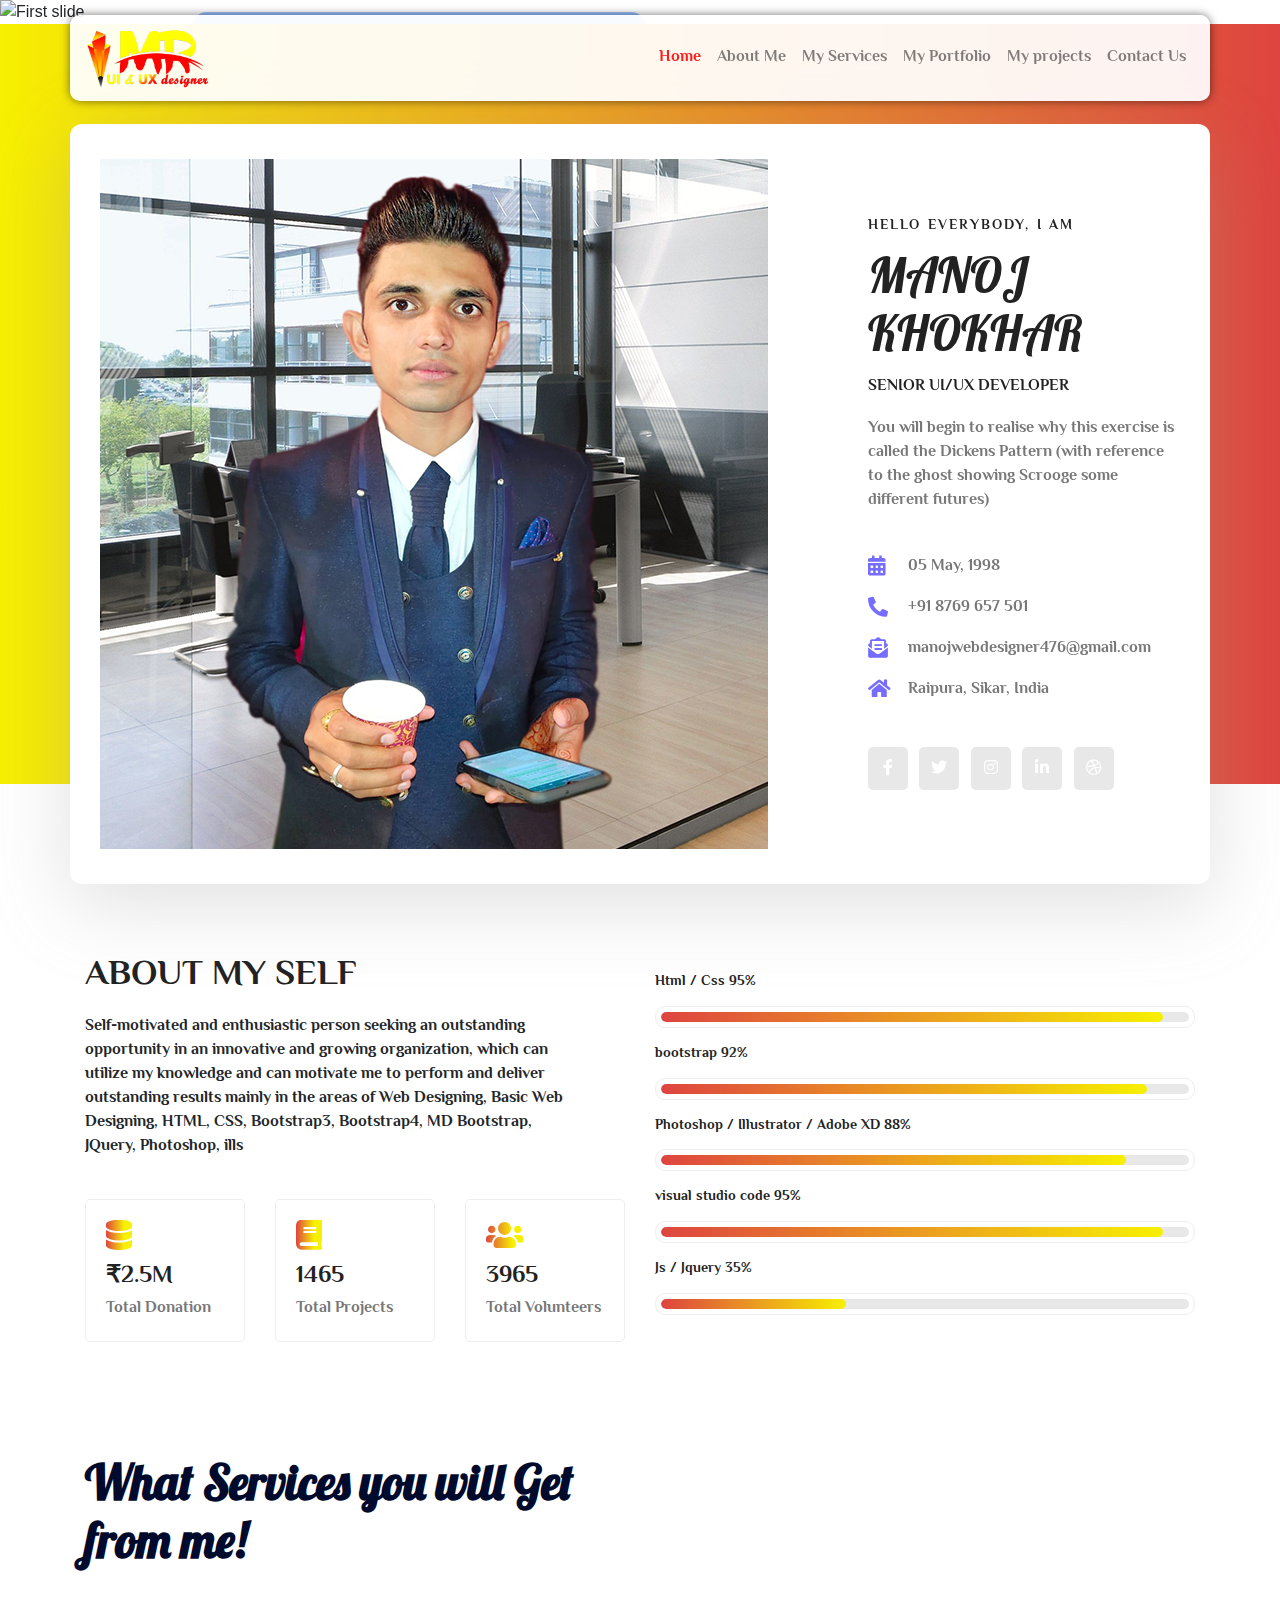
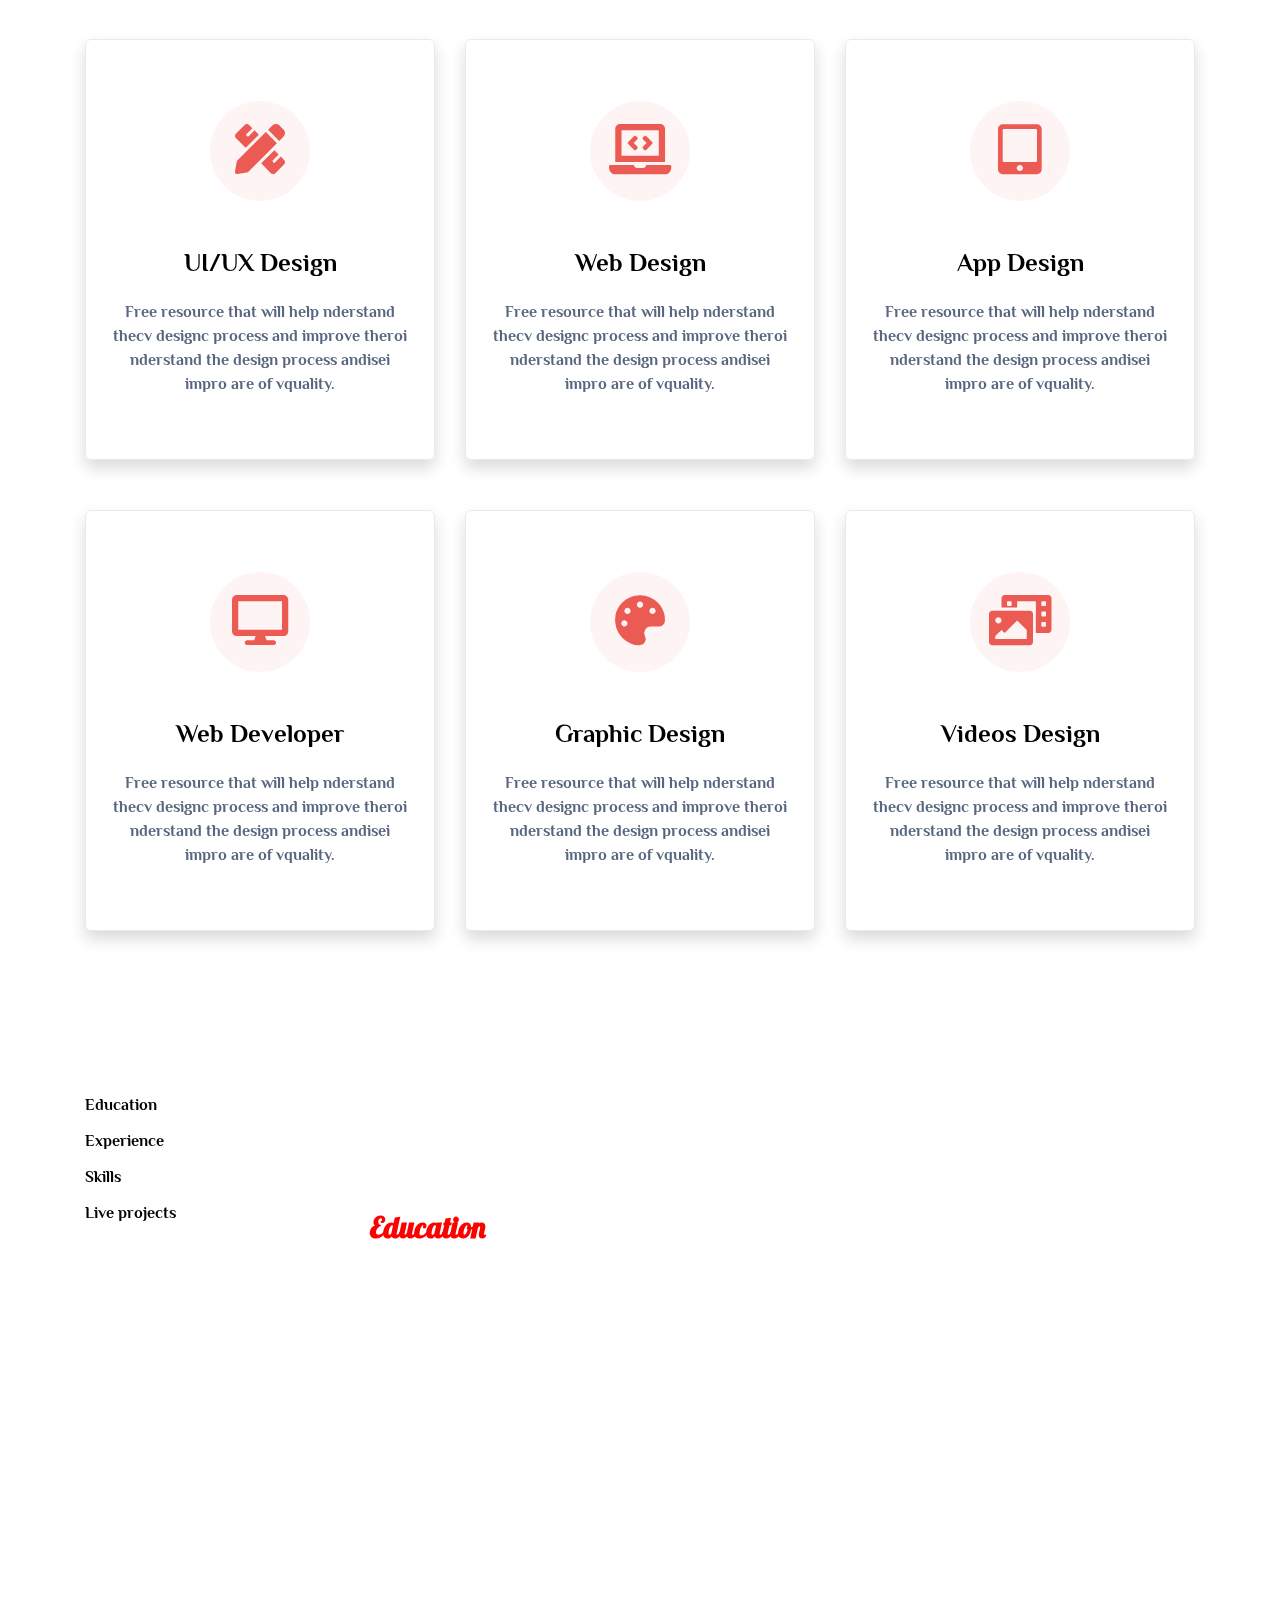
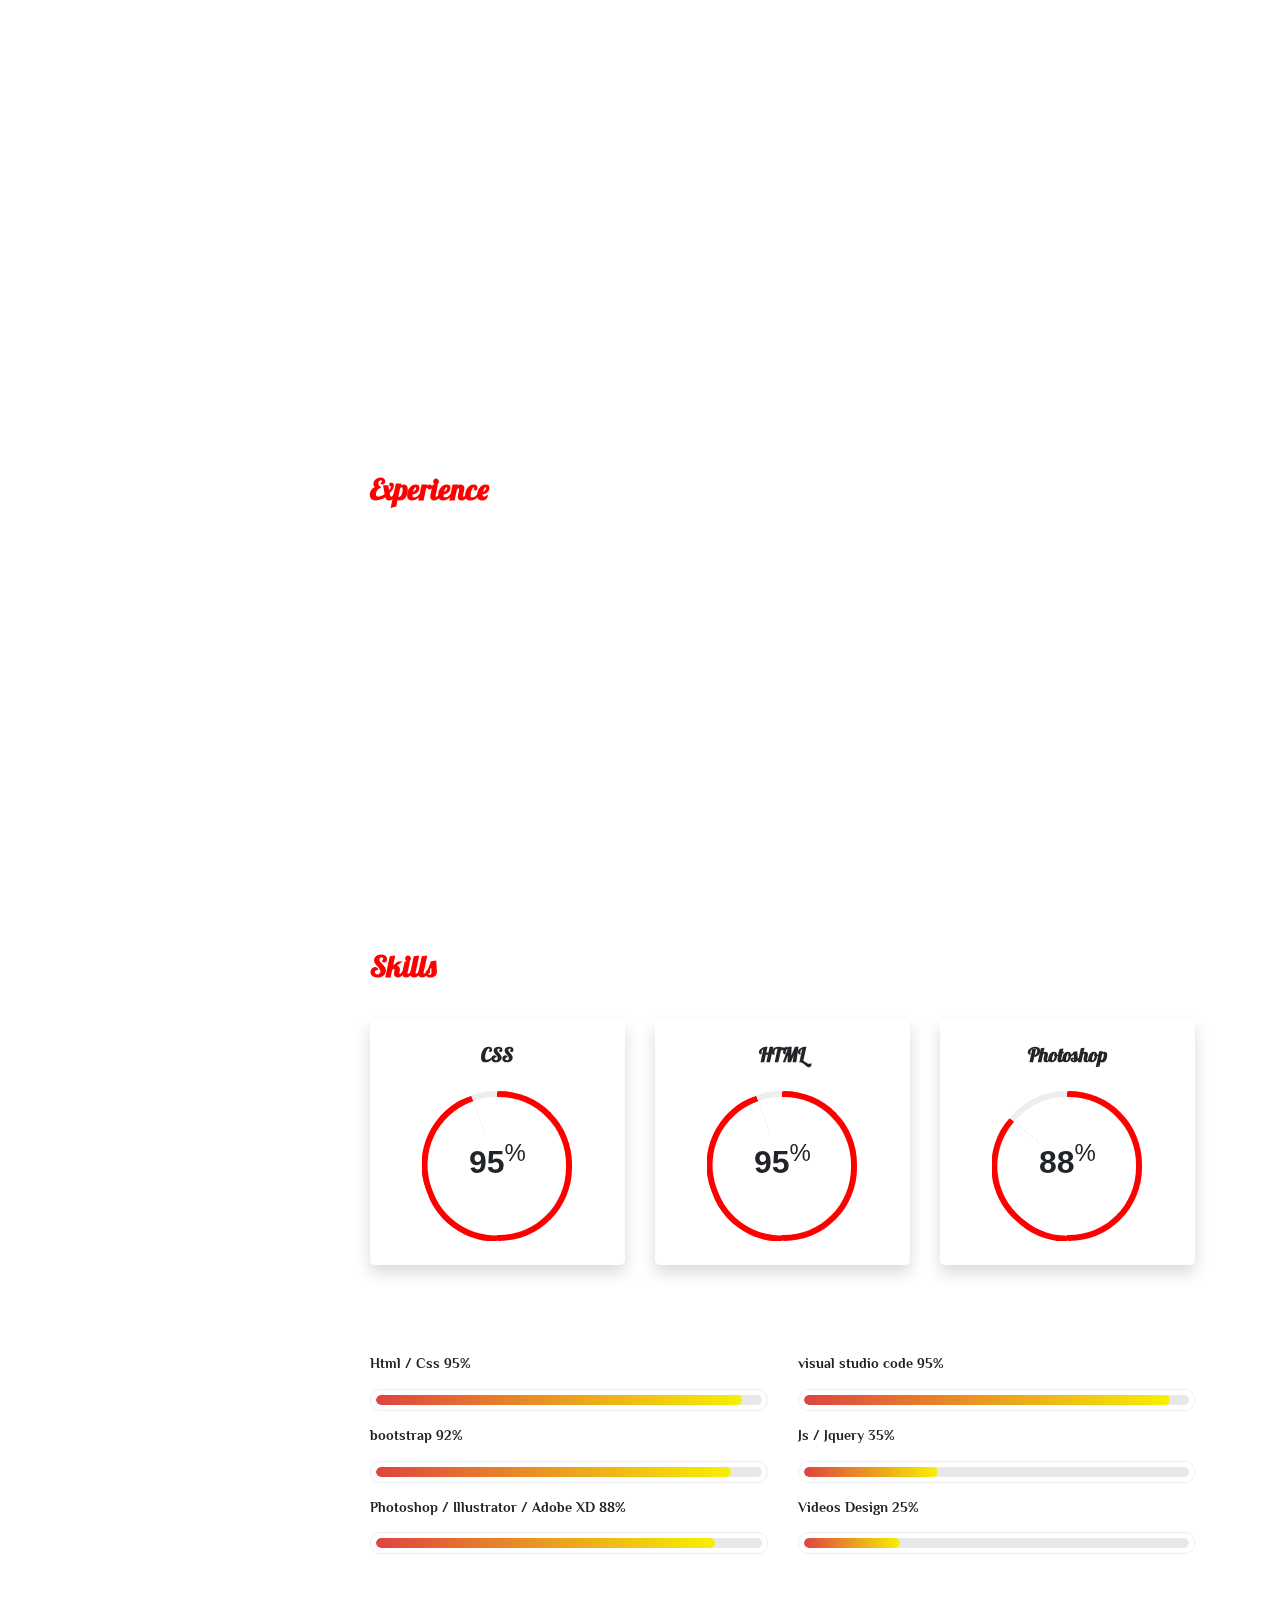
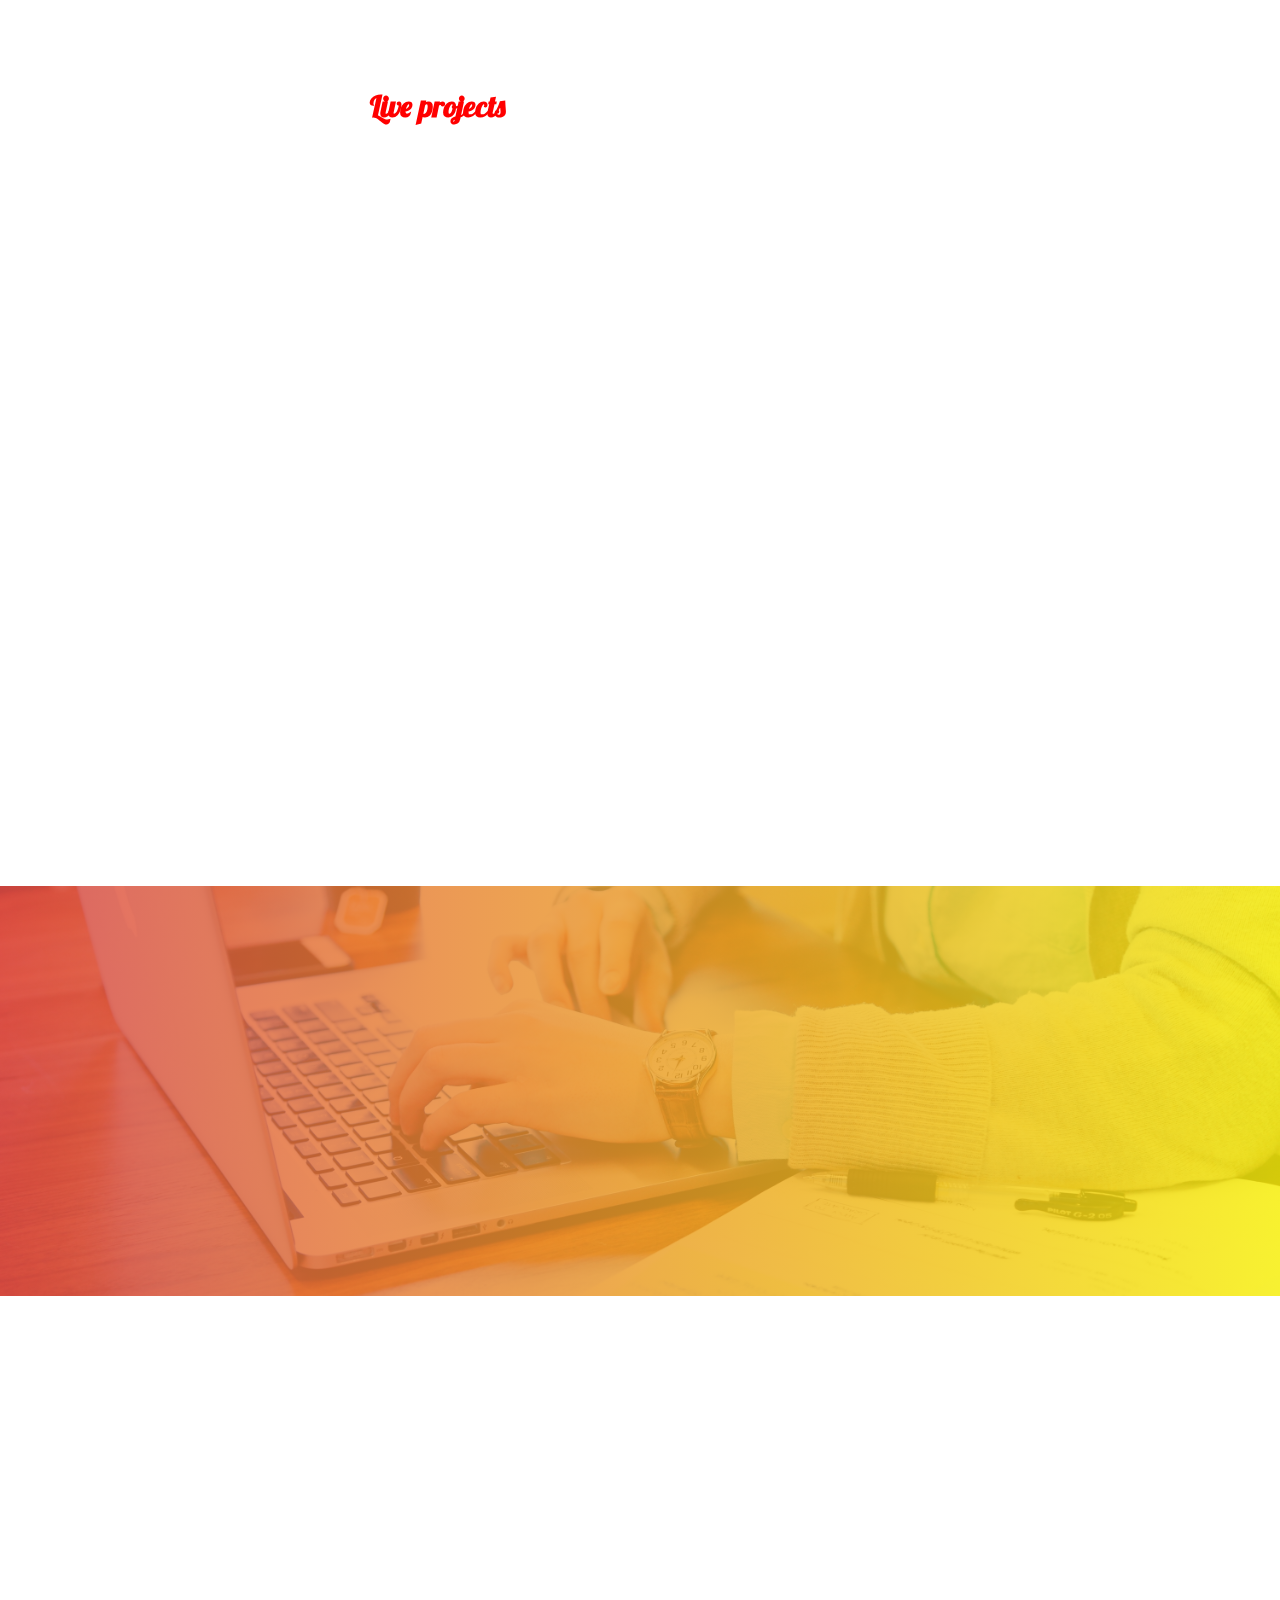
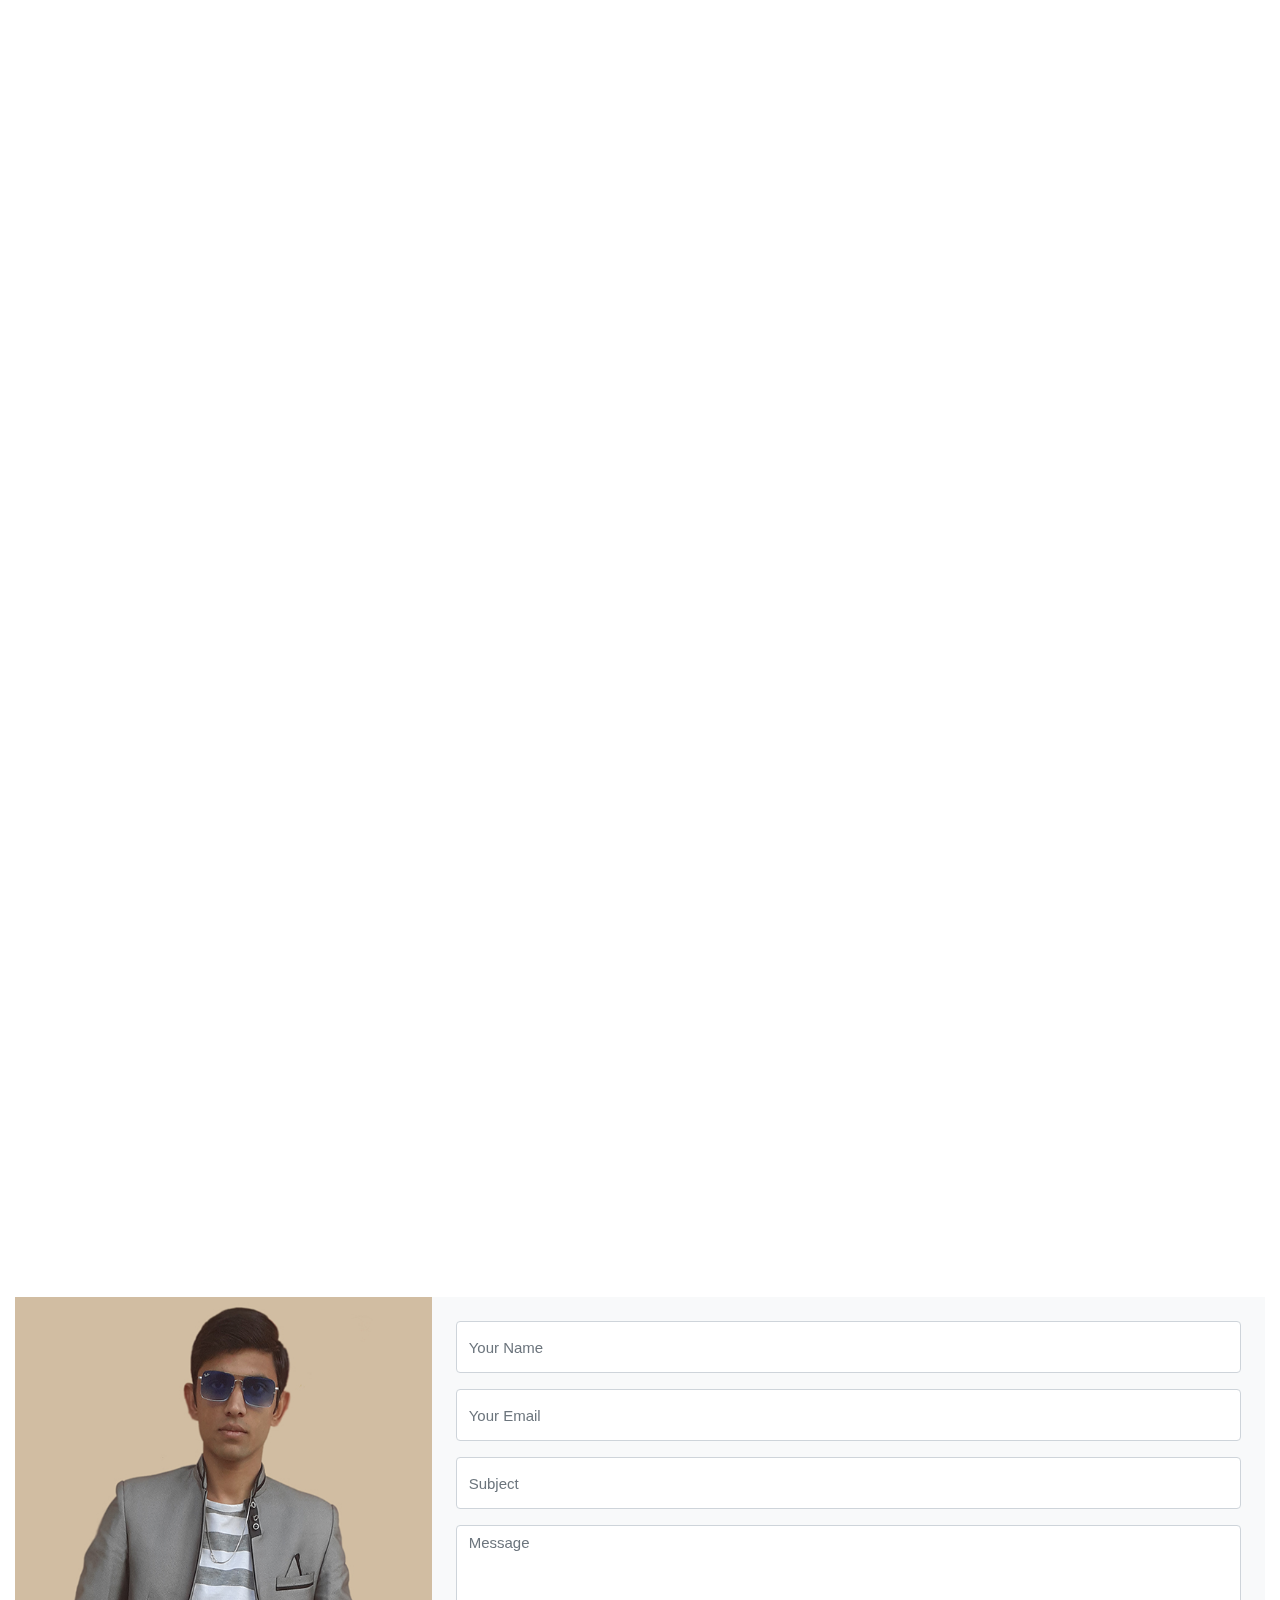
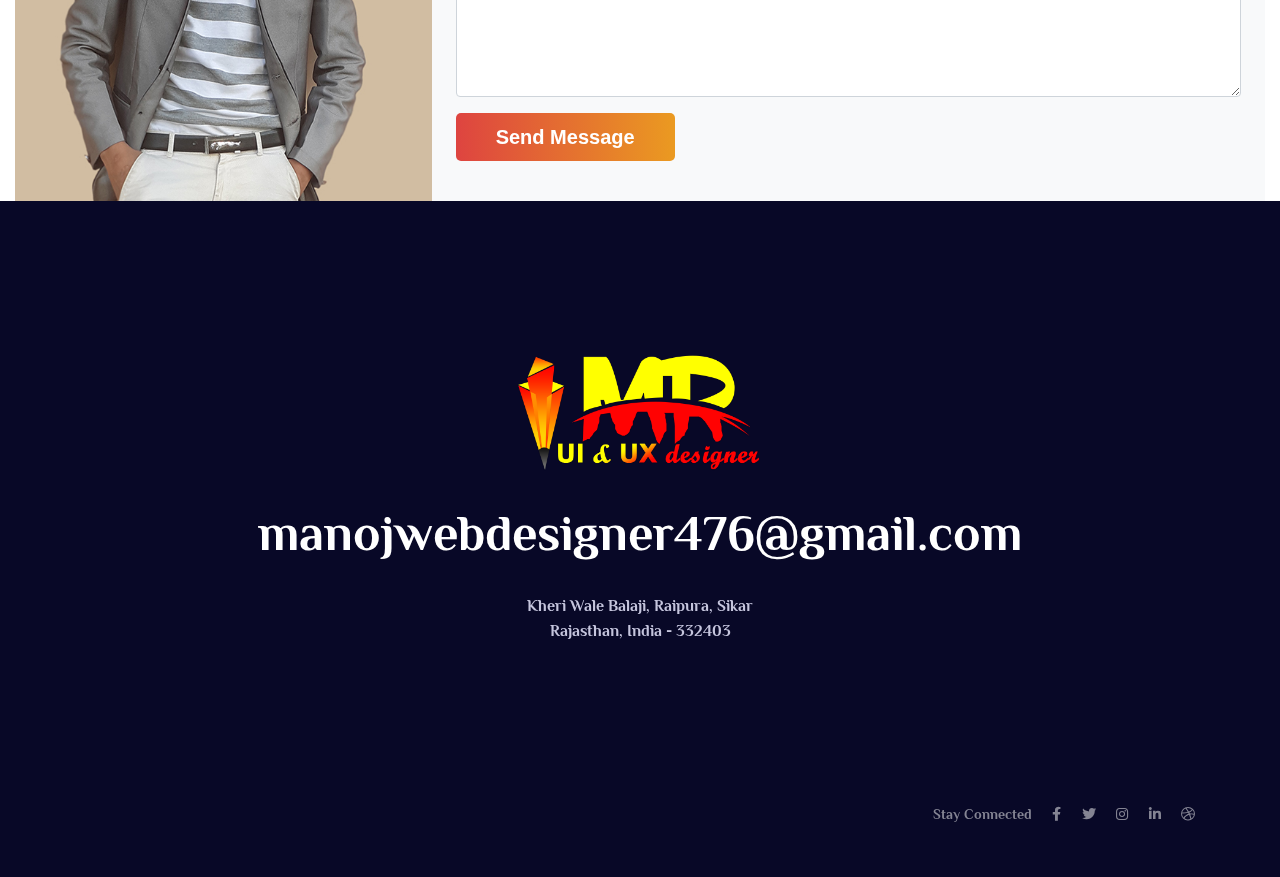
==== commit 5a24e3d1: "Update index.html" ====
--- a/index.html
+++ b/index.html
@@ -16,770 +16,832 @@
   <div class="container">
     <div class="row">
       <div class="col-12">
-    <div id="navbar" class="TopBar">
-      <nav class="navbar navbar-expand-lg navbar-light bg-withe">
-        <a class="navbar-brand" href="#"><img src="img/logo.svg" class="img-fluid logo" /></a>
-        <button class="navbar-toggler" type="button" data-toggle="collapse" data-target="#navbarTogglerDemo01"
-          aria-controls="navbarTogglerDemo01" aria-expanded="false" aria-label="Toggle navigation">
-          <span class="navbar-toggler-icon"></span>
-        </button>
-        <div class="collapse navbar-collapse" id="navbarTogglerDemo01">
-          
-          <ul class="navbar-nav ml-auto mt-2 mt-lg-0">
-            <li class="nav-item active">
-              <a class="nav-link" href="#carouselExampleControls">Home <span class="sr-only">(current)</span></a>
-            </li>
-            <li class="nav-item">
-              <a class="nav-link" href="#AboutUs">About Us</a>
-            </li>
-            <li class="nav-item">
-              <a class="nav-link" href="#OurServices">Our Services</a>
-            </li>
-            <li class="nav-item">
-              <a class="nav-link" href="#OurPortfolio">Our Portfolio</a>
-            </li>
-            <li class="nav-item">
-              <a class="nav-link" href="#liveprojects">Live projects</a>
-            </li>
-            <li class="nav-item">
-              <a class="nav-link" href="#ContactUs">Contact Us</a>
-            </li>
-          </ul>
-        </div>
-      </nav>
+        <div id="navbar" class="TopBar">
+          <nav class="navbar navbar-expand-lg navbar-light bg-withe">
+            <a class="navbar-brand" href="#"><img src="img/logo.svg" class="img-fluid logo" /></a>
+            <button class="navbar-toggler" type="button" data-toggle="collapse" data-target="#navbarTogglerDemo01"
+              aria-controls="navbarTogglerDemo01" aria-expanded="false" aria-label="Toggle navigation">
+              <span class="navbar-toggler-icon"></span>
+            </button>
+            <div class="collapse navbar-collapse" id="navbarTogglerDemo01">
+
+              <ul class="navbar-nav ml-auto mt-2 mt-lg-0">
+                <li class="nav-item active">
+                  <a class="nav-link" href="#carouselExampleControls">Home <span class="sr-only">(current)</span></a>
+                </li>
+                <li class="nav-item">
+                  <a class="nav-link" href="#AboutMe">About Me</a>
+                </li>
+                <li class="nav-item">
+                  <a class="nav-link" href="#OurServices">My Services</a>
+                </li>
+                <li class="nav-item">
+                  <a class="nav-link" href="#OurPortfolio">My Portfolio</a>
+                </li>
+                <li class="nav-item">
+                  <a class="nav-link" href="#liveprojects">My projects</a>
+                </li>
+                <li class="nav-item">
+                  <a class="nav-link" href="#ContactUs">Contact Us</a>
+                </li>
+              </ul>
+            </div>
+          </nav>
+        </div>
+      </div>
     </div>
-  </div>
-</div>
   </div>
   <!--nav bar end-->
   <!--carouse strat-->
-  <div id="carouselExampleControls" class="carousel slide" data-ride="carousel">
-    <div class="carousel-inner">
-      <div class="carousel-item Banner active">
-        <img class="d-block w-100" src="img/manoj3.svg" alt="First slide">
-        <div class="Banner-content02 clearfix">
-          <h1>I’m Designer<br>Manoj Khokhar</h1>
-          <p class="mt-4"><sup><i class="fas fa-quote-left"></i></sup> Designing With Passion While Exploring The World. <sub><i class="fas fa-quote-right"></i></sub></p>
-          <div class="mt-4"><a href="#" class="BatOne">Conatct Me</a></div>
-        </div>
-      </div>
-      <div class="carousel-item Banner">
-        <img class="d-block w-100" src="img/manoj1.svg" alt="Second slide">
-        <div class="Banner-content02 clearfix">
-          <h1>Manoj Khokhar</h1>
-          <h4 class="mt-4">from INDIA</h4>
-          <div class="mt-4"><a href="#" class="BatOne">Conatct Me</a></div>
-        </div>
-      </div>
-      <div class="carousel-item Banner">
-        <img class="d-block w-100" src="img/manoj.jpg" alt="Third slide">
-        <div class="Banner-content02 clearfix">
-          <h1>Hello, I'm Manoj Khokhar.</h1>
-          <p class="mt-4">I can create beautiful design for you.</p>
-          <div class="mt-4"><a href="#" class="BatOne">Conatct Me</a></div>
-        </div>
-      </div>
+  <section id="carouselExampleControls">
+    <div class="carousel slide" data-ride="carousel">
+      <div class="carousel-inner">
+        <div class="carousel-item Banner active">
+          <img class="d-block w-100" src="img/manoj3.svg" alt="First slide">
+          <div class="Banner-content02 clearfix">
+            <h1>I’m Designer<br>Manoj Khokhar</h1>
+            <p class="mt-4"><sup><i class="fas fa-quote-left"></i></sup> Designing With Passion While Exploring The
+              World.
+              <sub><i class="fas fa-quote-right"></i></sub></p>
+            <div class="mt-4"><a href="#" class="BatOne">Conatct Me</a></div>
+          </div>
+        </div>
+        <div class="carousel-item Banner">
+          <img class="d-block w-100" src="img/manoj1.svg" alt="Second slide">
+          <div class="Banner-content02 clearfix">
+            <h1>Manoj Khokhar</h1>
+            <h4 class="mt-4">from INDIA</h4>
+            <div class="mt-4"><a href="#" class="BatOne">Conatct Me</a></div>
+          </div>
+        </div>
+        <div class="carousel-item Banner">
+          <img class="d-block w-100" src="img/manoj.jpg" alt="Third slide">
+          <div class="Banner-content02 clearfix">
+            <h1>Hello, I'm Manoj Khokhar.</h1>
+            <p class="mt-4">I can create beautiful design for you.</p>
+            <div class="mt-4"><a href="#" class="BatOne">Conatct Me</a></div>
+          </div>
+        </div>
+      </div>
+      <a class="carousel-control-prev" href="#carouselExampleControls" role="button" data-slide="prev">
+        <span class="carousel-control-prev-icon" aria-hidden="true"></span>
+        <span class="sr-only">Previous</span>
+      </a>
+      <a class="carousel-control-next" href="#carouselExampleControls" role="button" data-slide="next">
+        <span class="carousel-control-next-icon" aria-hidden="true"></span>
+        <span class="sr-only">Next</span>
+      </a>
     </div>
-    <a class="carousel-control-prev" href="#carouselExampleControls" role="button" data-slide="prev">
-      <span class="carousel-control-prev-icon" aria-hidden="true"></span>
-      <span class="sr-only">Previous</span>
-    </a>
-    <a class="carousel-control-next" href="#carouselExampleControls" role="button" data-slide="next">
-      <span class="carousel-control-next-icon" aria-hidden="true"></span>
-      <span class="sr-only">Next</span>
-    </a>
-  </div>
-  <!--carouse end-->
-<!--About us strat-->
-  <section id="AboutUs" class="home_banner_area">
-    <div class="container box_1620">
-      <div class="banner_inner d-flex align-items-center">
- <div class="banner_content">
-   <div class="media">
-     <div class="d-flex">
-       <img src="img/personal.jpg" alt="">
-     </div>
-     <div class="media-body">
-       <div class="personal_text">
-         <h6>Hello Everybody, i am</h6>
-         <h3>Manoj Khokhar</h3>
-         <h4>Senior UI/UX Developer</h4>
-         <p>You will begin to realise why this exercise is called the Dickens Pattern (with reference to the ghost showing Scrooge some different futures)</p>
-         <ul class="list basic_info">
-           <li><a href="#"><i class="fas fa-calendar-alt"></i> 05 May, 1998</a></li>
-           <li><a href="#"><i class="fas fa-phone-alt"></i> +91 8769 657 501</a></li>
-           <li><a href="#"><i class="fas fa-envelope-open-text"></i> manojwebdesigner476@gmail.com</a></li>
-           <li><a href="#"><i class="fas fa-home"></i> Raipura, Sikar, India</a></li>
-         </ul>
-         <ul class="list personal_social">
-           <li><a href="https://www.facebook.com/" target="blank"><i class="fab fa-facebook-f"></i></a></li>
-           <li><a href="https://twitter.com/home" target="blank"><i class="fab fa-twitter"></i></a></li>
-           <li><a href="https://www.instagram.com/?hl=en" target="blank"><i class="fab fa-instagram"></i></a></li>
-           <li><a href="https://www.linkedin.com/feed/" target="blank"><i class="fab fa-linkedin-in"></i></a></li>
-           <li><a href="https://dribbble.com/#" target="blank"><i class="fab fa-dribbble"></i></a></li>
-         </ul>
-       </div>
-     </div>
-   </div>
- </div>
-</div>
-   </div>
-</section>
-<section class="welcome_area p_120 pb-0">
-  <div class="container">
-    <div class="row welcome_inner">
-      <div class="col-lg-6">
-        <div class="welcome_text">
-          <h4>About My self</h4>
-          <p>Self-motivated and enthusiastic person seeking an outstanding opportunity in an innovative and growing organization, which can utilize my knowledge and can motivate me to perform and deliver outstanding results mainly in the areas of Web Designing, Basic Web Designing, HTML, CSS, Bootstrap3, Bootstrap4, MD Bootstrap, JQuery, Photoshop, ills</p>
-          <div class="row">
-            <div class="col-md-4">
-              <div class="wel_item">
-                <i class="fas fa-database"></i>
-                <h4>₹2.5M</h4>
-                <p>Total Donation</p>
-              </div>
-            </div>
-            <div class="col-md-4">
-              <div class="wel_item">
-                <i class="fas fa-book"></i>
-                <h4>1465</h4>
-                <p>Total Projects</p>
-              </div>
-            </div>
-            <div class="col-md-4">
-              <div class="wel_item">
-                <i class="fas fa-users"></i>
-                <h4>3965</h4>
-                <p>Total Volunteers</p>
-              </div>
-            </div>
-          </div>
-        </div>
-      </div>
-      <div class="col-lg-6">
-        <div class="tools_expert">
-          <div class="skill_main">
-        <div class="skill_item">
-          <h4>Html / Css <span class="counter">95</span>%</h4>
-          <div class="progress_br">
-            <div class="progress">
-              <div class="progress-bar" role="progressbar" aria-valuenow="85" aria-valuemin="0" aria-valuemax="100" style="width: 95%;"></div>
-            </div>
-          </div>
-        </div>
-        <div class="skill_item">
-          <h4>bootstrap <span class="counter">92</span>%</h4>
-          <div class="progress_br">
-            <div class="progress">
-              <div class="progress-bar" role="progressbar" aria-valuenow="90" aria-valuemin="0" aria-valuemax="100" style="width: 92%;"></div>
-            </div>
-          </div>
-        </div>
-        <div class="skill_item">
-          <h4>Photoshop / Illustrator / Adobe XD <span class="counter">88</span>%</h4>
-          <div class="progress_br">
-            <div class="progress">
-              <div class="progress-bar" role="progressbar" aria-valuenow="70" aria-valuemin="0" aria-valuemax="100" style="width: 88%;"></div>
-            </div>
-          </div>
-        </div>
-        <div class="skill_item">
-          <h4>visual studio code <span class="counter">95</span>%</h4>
-          <div class="progress_br">
-            <div class="progress">
-              <div class="progress-bar" role="progressbar" aria-valuenow="95" aria-valuemin="0" aria-valuemax="100" style="width: 95%;"></div>
-            </div>
-          </div>
-        </div>
-        <div class="skill_item">
-          <h4>Js / Jquery <span class="counter">35</span>%</h4>
-          <div class="progress_br">
-            <div class="progress">
-              <div class="progress-bar" role="progressbar" aria-valuenow="75" aria-valuemin="0" aria-valuemax="100" style="width: 35%;"></div>
-            </div>
-          </div>
-        </div>
-      </div>
-        </div>
-      </div>
-    </div>
-  </div>
-</section>
-<!--About us end-->
-<!--Services start-->
-<section id="OurServices" class="categories-area section-padding3">
-  <div class="container">
-      <div class="row">
-          <div class="col-lg-6">
-              <!-- Section Tittle -->
-              <div class="section-tittle mb-70">
-                  <h2>What Services you will Get from me!</h2>
-              </div>
-          </div>
-      </div>
-      <div class="row">
-          <div class="col-lg-4 col-md-6 col-sm-6">
-              <div class="single-cat text-center mb-50">
-                  <div class="cat-icon">
-                      <span><i class="fas fa-pencil-ruler"></i></span>
-                  </div>
-                  <div class="cat-cap">
-                      <h5><a href="#">UI/UX Design</a></h5>
-                      <p>Free resource that will help nderstand thecv designc process and improve theroi  nderstand the design process andisei impro are of vquality.</p>
-                  </div>
-              </div>
-          </div>
-          <div class="col-lg-4 col-md-6 col-sm-6">
-              <div class="single-cat text-center mb-50">
-                  <div class="cat-icon">
-                      <span><i class="fas fa-laptop-code"></i></span>
-                  </div>
-                  <div class="cat-cap">
-                      <h5><a href="#">Web Design</a></h5>
-                      <p>Free resource that will help nderstand thecv designc process and improve theroi  nderstand the design process andisei impro are of vquality.</p>
-                  </div>
-              </div>
-          </div>
-          <div class="col-lg-4 col-md-6 col-sm-6">
-              <div class="single-cat text-center mb-50">
-                  <div class="cat-icon">
-                      <span><i class="fas fa-tablet-alt"></i></span>
-                  </div>
-                  <div class="cat-cap">
-                      <h5><a href="#">App Design</a></h5>
-                      <p>Free resource that will help nderstand thecv designc process and improve theroi  nderstand the design process andisei impro are of vquality.</p>
-                  </div>
-              </div>
-          </div>
-          <div class="col-lg-4 col-md-6 col-sm-6">
-              <div class="single-cat text-center mb-50">
-                  <div class="cat-icon">
-                      <span><i class="fas fa-desktop"></i></span>
-                  </div>
-                  <div class="cat-cap">
-                      <h5><a href="#">Web Developer</a></h5>
-                      <p>Free resource that will help nderstand thecv designc process and improve theroi  nderstand the design process andisei impro are of vquality.</p>
-                  </div>
-              </div>
-          </div>
-          <div class="col-lg-4 col-md-6 col-sm-6">
-              <div class="single-cat text-center mb-50">
-                  <div class="cat-icon">
-                      <span><i class="fas fa-palette"></i></span>
-                  </div>
-                  <div class="cat-cap">
-                      <h5><a href="#">Graphic Design</a></h5>
-                      <p>Free resource that will help nderstand thecv designc process and improve theroi  nderstand the design process andisei impro are of vquality.</p>
-                  </div>
-              </div>
-          </div>
-          <div class="col-lg-4 col-md-6 col-sm-6">
-              <div class="single-cat text-center mb-50">
-                  <div class="cat-icon">
-                      <span><i class="fas fa-photo-video"></i></span>
-                  </div>
-                  <div class="cat-cap">
-                      <h5><a href="#">Videos Design</a></h5>
-                      <p>Free resource that will help nderstand thecv designc process and improve theroi  nderstand the design process andisei impro are of vquality.</p>
-                  </div>
-              </div>
-          </div>
-       </div>
-  </div>
-</section>
-<!--Services end-->
-<!--general information end-->
-<section class="ftco-section ftco-no-pb goto-here mb-5" id="resume-section">
-  <div class="container">
-    <div class="row">
-      <div class="col-md-3">
-        <nav id="navi">
-          <ul>
-            <li><a href="#page-1" class="active">Education</a></li>
-            <li><a href="#page-2">Experience</a></li>
-            <li><a href="#page-3">Skills</a></li>
-            <li><a href="#liveprojects">Live projects</a></li>
-          </ul>
-        </nav>
-      </div>
-      <div class="col-md-9">
-        <div id="page-1" class="page one">
-          <h2 class="heading">Education</h2>
-          <div class="resume-wrap d-flex ftco-animate fadeInUp ftco-animated">
-            <div class="icon d-flex align-items-center justify-content-center">
-              <span><i class="fas fa-graduation-cap"></i></span>
-            </div>
-            <div class="text pl-3">
-              <span class="date">2018</span>
-              <h2>Diploma in Web Desigb</h2>
-              <span class="position">Infowinder Training Academy, Jaipur</span>
-              <p>A small river named Duden flows by their place and supplies it with the necessary regelialia. It is a paradisematic country, in which roasted parts of sentences fly into your mouth.</p>
-            </div>
-          </div>
-          <div class="resume-wrap d-flex ftco-animate fadeInUp ftco-animated">
-            <div class="icon d-flex align-items-center justify-content-center">
-              <span><i class="fas fa-graduation-cap"></i></span>
-            </div>
-            <div class="text pl-3">
-              <span class="date">2017</span>
-              <h2>Industrial Training Institute ( I.T.I. )</h2>
-              <span class="position">NCVET, Jodhpur</span>
-              <p>A small river named Duden flows by their place and supplies it with the necessary regelialia. It is a paradisematic country, in which roasted parts of sentences fly into your mouth.</p>
-            </div>
-          </div>
-          <div class="resume-wrap d-flex ftco-animate fadeInUp ftco-animated">
-            <div class="icon d-flex align-items-center justify-content-center">
-              <span><i class="fas fa-graduation-cap"></i></span>
-            </div>
-            <div class="text pl-3">
-              <span class="date">2014</span>
-              <h2>Sr. Secondary ( 12<sup>th</sup> )</h2>
-              <span class="position">Rajasthan Board</span>
-              <p>A small river named Duden flows by their place and supplies it with the necessary regelialia. It is a paradisematic country, in which roasted parts of sentences fly into your mouth.</p>
-            </div>
-          </div>
-          <div class="resume-wrap d-flex ftco-animate fadeInUp ftco-animated">
-            <div class="icon d-flex align-items-center justify-content-center">
-              <span><i class="fas fa-graduation-cap"></i></span>
-            </div>
-            <div class="text pl-3">
-              <span class="date">2011</span>
-              <h2>Secondary ( 10 <sup>th</sup> )</h2>
-              <span class="position">Rajasthan Board</span>
-              <p>A small river named Duden flows by their place and supplies it with the necessary regelialia. It is a paradisematic country, in which roasted parts of sentences fly into your mouth.</p>
-            </div>
-          </div>
-        </div>
-
-        <div id="page-2" class="page two">
-          <h2 class="heading">Experience</h2>
-          <div class="resume-wrap d-flex ftco-animate fadeInUp ftco-animated">
-            <div class="icon d-flex align-items-center justify-content-center">
-              <span><i class="fas fa-laptop-code"></i></span>
-            </div>
-            <div class="text pl-3">
-              <span class="date">2019-2020</span>
-              <h2>Web Designer Junior</h2>
-              <span class="position">DreamSoft4u Pvt. Ltd. Jaipur</span>
-              <p>One year working Experience with DreamSoft4u Pvt. Ltd. Jaipur as a Web Design Junior post. ( Jan. 2019 to Jan. 2020 )</p>
-            </div>
-          </div>
-          <div class="resume-wrap d-flex ftco-animate fadeInUp ftco-animated">
-            <div class="icon d-flex align-items-center justify-content-center">
-              <span><i class="fas fa-laptop-code"></i></span>
-            </div>
-            <div class="text pl-3">
-              <span class="date">2020-Continue</span>
-              <h2>Web Designer Senior</h2>
-              <span class="position">Asmi Global Softwares Pvt. Ltd. Jaipur</span>
-              <p>Eight month working Experience with Asmi Global Softwares Pvt. Ltd. Jaipur as a Web Design Senior post. ( Feb. 2019 to Continue )</p>
-            </div>
-          </div>
-          
-        </div>
-        <div id="page-3" class="page three">
-          <h2 class="heading">Skills</h2>
-          <div class="row progress-circle mb-5">
-            <div class="col-lg-4 mb-4">
-              <div class="bg-white rounded-lg shadow p-4">
-                <h2 class="h5 font-weight-bold text-center mb-4">CSS</h2>
-
-                <!-- Progress bar 1 -->
-                <div class="progress mx-auto" data-value="90">
-                  <span class="progress-left">
-                    <span class="progress-bar border-primary" style="transform: rotate(160deg);"></span>
-                  </span>
-                  <span class="progress-right">
-                    <span class="progress-bar border-primary" style="transform: rotate(180deg);"></span>
-                  </span>
-                  <div class="progress-value w-100 h-100 rounded-circle d-flex align-items-center justify-content-center">
-                    <div class="h2 font-weight-bold">95<sup class="small">%</sup></div>
-                  </div>
-                </div>
-                <!-- END -->
-
-              </div>
-            </div>
-
-            <div class="col-lg-4 mb-4">
-              <div class="bg-white rounded-lg shadow p-4">
-                <h2 class="h5 font-weight-bold text-center mb-4">HTML</h2>
-
-                <!-- Progress bar 1 -->
-                <div class="progress mx-auto" data-value="80">
-                  <span class="progress-left">
-                    <span class="progress-bar border-primary" style="transform: rotate(160deg);"></span>
-                  </span>
-                  <span class="progress-right">
-                    <span class="progress-bar border-primary" style="transform: rotate(180deg);"></span>
-                  </span>
-                  <div class="progress-value w-100 h-100 rounded-circle d-flex align-items-center justify-content-center">
-                    <div class="h2 font-weight-bold">95<sup class="small">%</sup></div>
-                  </div>
-                </div>
-                <!-- END -->
-
-              </div>
-            </div>
-
-            <div class="col-lg-4 mb-4">
-              <div class="bg-white rounded-lg shadow p-4">
-                <h2 class="h5 font-weight-bold text-center mb-4">Photoshop</h2>
-
-                <!-- Progress bar 1 -->
-                <div class="progress mx-auto" data-value="75">
-                  <span class="progress-left">
-                    <span class="progress-bar border-primary" style="transform: rotate(130deg);"></span>
-                  </span>
-                  <span class="progress-right">
-                    <span class="progress-bar border-primary" style="transform: rotate(180deg);"></span>
-                  </span>
-                  <div class="progress-value w-100 h-100 rounded-circle d-flex align-items-center justify-content-center">
-                    <div class="h2 font-weight-bold">88<sup class="small">%</sup></div>
-                  </div>
-                </div>
-                <!-- END -->
-
-              </div>
-            </div>
-          </div>
-          <div class="row">
-            <div class="col-md-6 animate-box">
+  </section>
+  <main id="main">
+    <!--carouse end-->
+    <!--About us strat-->
+    <section id="AboutMe">
+      <div class="home_banner_area">
+        <div class="container box_1620">
+          <div class="banner_inner d-flex align-items-center">
+            <div class="banner_content">
+              <div class="media">
+                <div class="d-flex">
+                  <img src="img/personal.jpg" alt="">
+                </div>
+                <div class="media-body">
+                  <div class="personal_text">
+                    <h6>Hello Everybody, i am</h6>
+                    <h3>Manoj Khokhar</h3>
+                    <h4>Senior UI/UX Developer</h4>
+                    <p>You will begin to realise why this exercise is called the Dickens Pattern (with reference to the
+                      ghost showing Scrooge some different futures)</p>
+                    <ul class="list basic_info">
+                      <li><a href="#"><i class="fas fa-calendar-alt"></i> 05 May, 1998</a></li>
+                      <li><a href="#"><i class="fas fa-phone-alt"></i> +91 8769 657 501</a></li>
+                      <li><a href="#"><i class="fas fa-envelope-open-text"></i> manojwebdesigner476@gmail.com</a></li>
+                      <li><a href="#"><i class="fas fa-home"></i> Raipura, Sikar, India</a></li>
+                    </ul>
+                    <ul class="list personal_social">
+                      <li><a href="https://www.facebook.com/" target="blank"><i class="fab fa-facebook-f"></i></a></li>
+                      <li><a href="https://twitter.com/home" target="blank"><i class="fab fa-twitter"></i></a></li>
+                      <li><a href="https://www.instagram.com/?hl=en" target="blank"><i class="fab fa-instagram"></i></a>
+                      </li>
+                      <li><a href="https://www.linkedin.com/feed/" target="blank"><i class="fab fa-linkedin-in"></i></a>
+                      </li>
+                      <li><a href="https://dribbble.com/#" target="blank"><i class="fab fa-dribbble"></i></a></li>
+                    </ul>
+                  </div>
+                </div>
+              </div>
+            </div>
+          </div>
+        </div>
+      </div>
+      <div class="welcome_area p_120 pb-0">
+        <div class="container">
+          <div class="row welcome_inner">
+            <div class="col-lg-6">
+              <div class="welcome_text">
+                <h4>About My self</h4>
+                <p>Self-motivated and enthusiastic person seeking an outstanding opportunity in an innovative and
+                  growing
+                  organization, which can utilize my knowledge and can motivate me to perform and deliver outstanding
+                  results mainly in the areas of Web Designing, Basic Web Designing, HTML, CSS, Bootstrap3, Bootstrap4,
+                  MD
+                  Bootstrap, JQuery, Photoshop, ills</p>
+                <div class="row">
+                  <div class="col-md-4">
+                    <div class="wel_item">
+                      <i class="fas fa-database"></i>
+                      <h4>₹2.5M</h4>
+                      <p>Total Donation</p>
+                    </div>
+                  </div>
+                  <div class="col-md-4">
+                    <div class="wel_item">
+                      <i class="fas fa-book"></i>
+                      <h4>1465</h4>
+                      <p>Total Projects</p>
+                    </div>
+                  </div>
+                  <div class="col-md-4">
+                    <div class="wel_item">
+                      <i class="fas fa-users"></i>
+                      <h4>3965</h4>
+                      <p>Total Volunteers</p>
+                    </div>
+                  </div>
+                </div>
+              </div>
+            </div>
+            <div class="col-lg-6">
               <div class="tools_expert">
                 <div class="skill_main">
-              <div class="skill_item">
-                <h4>Html / Css <span class="counter">95</span>%</h4>
-                <div class="progress_br">
-                  <div class="progress">
-                    <div class="progress-bar" role="progressbar" aria-valuenow="85" aria-valuemin="0" aria-valuemax="100" style="width: 95%;"></div>
-                  </div>
-                </div>
-              </div>
-              <div class="skill_item">
-                <h4>bootstrap <span class="counter">92</span>%</h4>
-                <div class="progress_br">
-                  <div class="progress">
-                    <div class="progress-bar" role="progressbar" aria-valuenow="90" aria-valuemin="0" aria-valuemax="100" style="width: 92%;"></div>
-                  </div>
-                </div>
-              </div>
-              <div class="skill_item">
-                <h4>Photoshop / Illustrator / Adobe XD <span class="counter">88</span>%</h4>
-                <div class="progress_br">
-                  <div class="progress">
-                    <div class="progress-bar" role="progressbar" aria-valuenow="70" aria-valuemin="0" aria-valuemax="100" style="width: 88%;"></div>
-                  </div>
-                </div>
-              </div>
-            </div>
-              </div>
-            </div>
-            <div class="col-md-6 animate-box">
-              <div class="tools_expert">
-                <div class="skill_main">
-              <div class="skill_item">
-                <h4>visual studio code <span class="counter">95</span>%</h4>
-                <div class="progress_br">
-                  <div class="progress">
-                    <div class="progress-bar" role="progressbar" aria-valuenow="95" aria-valuemin="0" aria-valuemax="100" style="width: 95%;"></div>
-                  </div>
-                </div>
-              </div>
-              <div class="skill_item">
-                <h4>Js / Jquery <span class="counter">35</span>%</h4>
-                <div class="progress_br">
-                  <div class="progress">
-                    <div class="progress-bar" role="progressbar" aria-valuenow="75" aria-valuemin="0" aria-valuemax="100" style="width: 35%;"></div>
-                  </div>
-                </div>
-              </div>
-              <div class="skill_item">
-                <h4>Videos Design <span class="counter">25</span>%</h4>
-                <div class="progress_br">
-                  <div class="progress">
-                    <div class="progress-bar" role="progressbar" aria-valuenow="75" aria-valuemin="0" aria-valuemax="100" style="width: 25%;"></div>
-                  </div>
-                </div>
-              </div>
-            </div>
-              </div>
-            </div>
-          </div>
-          </div>
-          <div id="liveprojects" class="page two">
-            <h2 class="heading">Live projects</h2>
-            <div class="resume-wrap d-flex ftco-animate fadeInUp ftco-animated">
+                  <div class="skill_item">
+                    <h4>Html / Css <span class="counter">95</span>%</h4>
+                    <div class="progress_br">
+                      <div class="progress">
+                        <div class="progress-bar" role="progressbar" aria-valuenow="85" aria-valuemin="0"
+                          aria-valuemax="100" style="width: 95%;"></div>
+                      </div>
+                    </div>
+                  </div>
+                  <div class="skill_item">
+                    <h4>bootstrap <span class="counter">92</span>%</h4>
+                    <div class="progress_br">
+                      <div class="progress">
+                        <div class="progress-bar" role="progressbar" aria-valuenow="90" aria-valuemin="0"
+                          aria-valuemax="100" style="width: 92%;"></div>
+                      </div>
+                    </div>
+                  </div>
+                  <div class="skill_item">
+                    <h4>Photoshop / Illustrator / Adobe XD <span class="counter">88</span>%</h4>
+                    <div class="progress_br">
+                      <div class="progress">
+                        <div class="progress-bar" role="progressbar" aria-valuenow="70" aria-valuemin="0"
+                          aria-valuemax="100" style="width: 88%;"></div>
+                      </div>
+                    </div>
+                  </div>
+                  <div class="skill_item">
+                    <h4>visual studio code <span class="counter">95</span>%</h4>
+                    <div class="progress_br">
+                      <div class="progress">
+                        <div class="progress-bar" role="progressbar" aria-valuenow="95" aria-valuemin="0"
+                          aria-valuemax="100" style="width: 95%;"></div>
+                      </div>
+                    </div>
+                  </div>
+                  <div class="skill_item">
+                    <h4>Js / Jquery <span class="counter">35</span>%</h4>
+                    <div class="progress_br">
+                      <div class="progress">
+                        <div class="progress-bar" role="progressbar" aria-valuenow="75" aria-valuemin="0"
+                          aria-valuemax="100" style="width: 35%;"></div>
+                      </div>
+                    </div>
+                  </div>
+                </div>
+              </div>
+            </div>
+          </div>
+        </div>
+      </div>
+    </section>
+    <!--About us end-->
+    <!--Services start-->
+    <section id="OurServices" class="categories-area section-padding3">
+      <div class="container">
+        <div class="row">
+          <div class="col-lg-6">
+            <!-- Section Tittle -->
+            <div class="section-tittle mb-70">
+              <h2>What Services you will Get from me!</h2>
+            </div>
+          </div>
+        </div>
+        <div class="row">
+          <div class="col-lg-4 col-md-6 col-sm-6">
+            <div class="single-cat text-center mb-50">
+              <div class="cat-icon">
+                <span><i class="fas fa-pencil-ruler"></i></span>
+              </div>
+              <div class="cat-cap">
+                <h5><a href="#">UI/UX Design</a></h5>
+                <p>Free resource that will help nderstand thecv designc process and improve theroi nderstand the design
+                  process andisei impro are of vquality.</p>
+              </div>
+            </div>
+          </div>
+          <div class="col-lg-4 col-md-6 col-sm-6">
+            <div class="single-cat text-center mb-50">
+              <div class="cat-icon">
+                <span><i class="fas fa-laptop-code"></i></span>
+              </div>
+              <div class="cat-cap">
+                <h5><a href="#">Web Design</a></h5>
+                <p>Free resource that will help nderstand thecv designc process and improve theroi nderstand the design
+                  process andisei impro are of vquality.</p>
+              </div>
+            </div>
+          </div>
+          <div class="col-lg-4 col-md-6 col-sm-6">
+            <div class="single-cat text-center mb-50">
+              <div class="cat-icon">
+                <span><i class="fas fa-tablet-alt"></i></span>
+              </div>
+              <div class="cat-cap">
+                <h5><a href="#">App Design</a></h5>
+                <p>Free resource that will help nderstand thecv designc process and improve theroi nderstand the design
+                  process andisei impro are of vquality.</p>
+              </div>
+            </div>
+          </div>
+          <div class="col-lg-4 col-md-6 col-sm-6">
+            <div class="single-cat text-center mb-50">
+              <div class="cat-icon">
+                <span><i class="fas fa-desktop"></i></span>
+              </div>
+              <div class="cat-cap">
+                <h5><a href="#">Web Developer</a></h5>
+                <p>Free resource that will help nderstand thecv designc process and improve theroi nderstand the design
+                  process andisei impro are of vquality.</p>
+              </div>
+            </div>
+          </div>
+          <div class="col-lg-4 col-md-6 col-sm-6">
+            <div class="single-cat text-center mb-50">
+              <div class="cat-icon">
+                <span><i class="fas fa-palette"></i></span>
+              </div>
+              <div class="cat-cap">
+                <h5><a href="#">Graphic Design</a></h5>
+                <p>Free resource that will help nderstand thecv designc process and improve theroi nderstand the design
+                  process andisei impro are of vquality.</p>
+              </div>
+            </div>
+          </div>
+          <div class="col-lg-4 col-md-6 col-sm-6">
+            <div class="single-cat text-center mb-50">
+              <div class="cat-icon">
+                <span><i class="fas fa-photo-video"></i></span>
+              </div>
+              <div class="cat-cap">
+                <h5><a href="#">Videos Design</a></h5>
+                <p>Free resource that will help nderstand thecv designc process and improve theroi nderstand the design
+                  process andisei impro are of vquality.</p>
+              </div>
+            </div>
+          </div>
+        </div>
+      </div>
+    </section>
+    <!--Services end-->
+    <!--general information end-->
+    <section class="ftco-section ftco-no-pb goto-here mb-5" id="resume-section">
+      <div class="container">
+        <div class="row">
+          <div class="col-md-3">
+            <nav id="navi">
+              <ul>
+                <li><a href="#page-1" class="active">Education</a></li>
+                <li><a href="#page-2">Experience</a></li>
+                <li><a href="#page-3">Skills</a></li>
+                <li><a href="#liveprojects">Live projects</a></li>
+              </ul>
+            </nav>
+          </div>
+          <div class="col-md-9">
+            <div id="page-1" class="page one">
+              <h2 class="heading">Education</h2>
+              <div class="resume-wrap d-flex ftco-animate fadeInUp ftco-animated">
+                <div class="icon d-flex align-items-center justify-content-center">
+                  <span><i class="fas fa-graduation-cap"></i></span>
+                </div>
+                <div class="text pl-3">
+                  <span class="date">2018</span>
+                  <h2>Diploma in Web Desigb</h2>
+                  <span class="position">Infowinder Training Academy, Jaipur</span>
+                  <p>A small river named Duden flows by their place and supplies it with the necessary regelialia. It is
+                    a
+                    paradisematic country, in which roasted parts of sentences fly into your mouth.</p>
+                </div>
+              </div>
+              <div class="resume-wrap d-flex ftco-animate fadeInUp ftco-animated">
+                <div class="icon d-flex align-items-center justify-content-center">
+                  <span><i class="fas fa-graduation-cap"></i></span>
+                </div>
+                <div class="text pl-3">
+                  <span class="date">2017</span>
+                  <h2>Industrial Training Institute ( I.T.I. )</h2>
+                  <span class="position">NCVET, Jodhpur</span>
+                  <p>A small river named Duden flows by their place and supplies it with the necessary regelialia. It is
+                    a
+                    paradisematic country, in which roasted parts of sentences fly into your mouth.</p>
+                </div>
+              </div>
+              <div class="resume-wrap d-flex ftco-animate fadeInUp ftco-animated">
+                <div class="icon d-flex align-items-center justify-content-center">
+                  <span><i class="fas fa-graduation-cap"></i></span>
+                </div>
+                <div class="text pl-3">
+                  <span class="date">2014</span>
+                  <h2>Sr. Secondary ( 12<sup>th</sup> )</h2>
+                  <span class="position">Rajasthan Board</span>
+                  <p>A small river named Duden flows by their place and supplies it with the necessary regelialia. It is
+                    a
+                    paradisematic country, in which roasted parts of sentences fly into your mouth.</p>
+                </div>
+              </div>
+              <div class="resume-wrap d-flex ftco-animate fadeInUp ftco-animated">
+                <div class="icon d-flex align-items-center justify-content-center">
+                  <span><i class="fas fa-graduation-cap"></i></span>
+                </div>
+                <div class="text pl-3">
+                  <span class="date">2011</span>
+                  <h2>Secondary ( 10 <sup>th</sup> )</h2>
+                  <span class="position">Rajasthan Board</span>
+                  <p>A small river named Duden flows by their place and supplies it with the necessary regelialia. It is
+                    a
+                    paradisematic country, in which roasted parts of sentences fly into your mouth.</p>
+                </div>
+              </div>
+            </div>
+
+            <div id="page-2" class="page two">
+              <h2 class="heading">Experience</h2>
+              <div class="resume-wrap d-flex ftco-animate fadeInUp ftco-animated">
+                <div class="icon d-flex align-items-center justify-content-center">
+                  <span><i class="fas fa-laptop-code"></i></span>
+                </div>
+                <div class="text pl-3">
+                  <span class="date">2019-2020</span>
+                  <h2>Jounior Web Designer</h2>
+                  <span class="position">DreamSoft4u Pvt. Ltd. Jaipur</span>
+                  <p>One year working Experience with DreamSoft4u Pvt. Ltd. Jaipur as a Web Designer ( Jan.
+                    2019 to Jan. 2020 )</p>
+                </div>
+              </div>
+              <div class="resume-wrap d-flex ftco-animate fadeInUp ftco-animated">
+                <div class="icon d-flex align-items-center justify-content-center">
+                  <span><i class="fas fa-laptop-code"></i></span>
+                </div>
+                <div class="text pl-3">
+                  <span class="date">2020-Continue</span>
+                  <h2>Senior Web Designer </h2>
+                  <span class="position">Asmi Global Softwares (Opc) Pvt. Ltd. Jaipur</span>
+                  <p>Currently working at Asmi Global Softwares (Opc) Pvt. Ltd. Jaipur as a Senior Web
+                    Designer since Feb,2020</p>
+                </div>
+              </div>
+
+            </div>
+            <div id="page-3" class="page three">
+              <h2 class="heading">Skills</h2>
+              <div class="row progress-circle mb-5">
+                <div class="col-lg-4 mb-4">
+                  <div class="bg-white rounded-lg shadow p-4">
+                    <h2 class="h5 font-weight-bold text-center mb-4">CSS</h2>
+
+                    <!-- Progress bar 1 -->
+                    <div class="progress mx-auto" data-value="90">
+                      <span class="progress-left">
+                        <span class="progress-bar border-primary" style="transform: rotate(160deg);"></span>
+                      </span>
+                      <span class="progress-right">
+                        <span class="progress-bar border-primary" style="transform: rotate(180deg);"></span>
+                      </span>
+                      <div
+                        class="progress-value w-100 h-100 rounded-circle d-flex align-items-center justify-content-center">
+                        <div class="h2 font-weight-bold">95<sup class="small">%</sup></div>
+                      </div>
+                    </div>
+                    <!-- END -->
+
+                  </div>
+                </div>
+
+                <div class="col-lg-4 mb-4">
+                  <div class="bg-white rounded-lg shadow p-4">
+                    <h2 class="h5 font-weight-bold text-center mb-4">HTML</h2>
+
+                    <!-- Progress bar 1 -->
+                    <div class="progress mx-auto" data-value="80">
+                      <span class="progress-left">
+                        <span class="progress-bar border-primary" style="transform: rotate(160deg);"></span>
+                      </span>
+                      <span class="progress-right">
+                        <span class="progress-bar border-primary" style="transform: rotate(180deg);"></span>
+                      </span>
+                      <div
+                        class="progress-value w-100 h-100 rounded-circle d-flex align-items-center justify-content-center">
+                        <div class="h2 font-weight-bold">95<sup class="small">%</sup></div>
+                      </div>
+                    </div>
+                    <!-- END -->
+
+                  </div>
+                </div>
+
+                <div class="col-lg-4 mb-4">
+                  <div class="bg-white rounded-lg shadow p-4">
+                    <h2 class="h5 font-weight-bold text-center mb-4">Photoshop</h2>
+
+                    <!-- Progress bar 1 -->
+                    <div class="progress mx-auto" data-value="75">
+                      <span class="progress-left">
+                        <span class="progress-bar border-primary" style="transform: rotate(130deg);"></span>
+                      </span>
+                      <span class="progress-right">
+                        <span class="progress-bar border-primary" style="transform: rotate(180deg);"></span>
+                      </span>
+                      <div
+                        class="progress-value w-100 h-100 rounded-circle d-flex align-items-center justify-content-center">
+                        <div class="h2 font-weight-bold">88<sup class="small">%</sup></div>
+                      </div>
+                    </div>
+                    <!-- END -->
+
+                  </div>
+                </div>
+              </div>
+              <div class="row">
+                <div class="col-md-6 animate-box">
+                  <div class="tools_expert">
+                    <div class="skill_main">
+                      <div class="skill_item">
+                        <h4>Html / Css <span class="counter">95</span>%</h4>
+                        <div class="progress_br">
+                          <div class="progress">
+                            <div class="progress-bar" role="progressbar" aria-valuenow="85" aria-valuemin="0"
+                              aria-valuemax="100" style="width: 95%;"></div>
+                          </div>
+                        </div>
+                      </div>
+                      <div class="skill_item">
+                        <h4>bootstrap <span class="counter">92</span>%</h4>
+                        <div class="progress_br">
+                          <div class="progress">
+                            <div class="progress-bar" role="progressbar" aria-valuenow="90" aria-valuemin="0"
+                              aria-valuemax="100" style="width: 92%;"></div>
+                          </div>
+                        </div>
+                      </div>
+                      <div class="skill_item">
+                        <h4>Photoshop / Illustrator / Adobe XD <span class="counter">88</span>%</h4>
+                        <div class="progress_br">
+                          <div class="progress">
+                            <div class="progress-bar" role="progressbar" aria-valuenow="70" aria-valuemin="0"
+                              aria-valuemax="100" style="width: 88%;"></div>
+                          </div>
+                        </div>
+                      </div>
+                    </div>
+                  </div>
+                </div>
+                <div class="col-md-6 animate-box">
+                  <div class="tools_expert">
+                    <div class="skill_main">
+                      <div class="skill_item">
+                        <h4>visual studio code <span class="counter">95</span>%</h4>
+                        <div class="progress_br">
+                          <div class="progress">
+                            <div class="progress-bar" role="progressbar" aria-valuenow="95" aria-valuemin="0"
+                              aria-valuemax="100" style="width: 95%;"></div>
+                          </div>
+                        </div>
+                      </div>
+                      <div class="skill_item">
+                        <h4>Js / Jquery <span class="counter">35</span>%</h4>
+                        <div class="progress_br">
+                          <div class="progress">
+                            <div class="progress-bar" role="progressbar" aria-valuenow="75" aria-valuemin="0"
+                              aria-valuemax="100" style="width: 35%;"></div>
+                          </div>
+                        </div>
+                      </div>
+                      <div class="skill_item">
+                        <h4>Videos Design <span class="counter">25</span>%</h4>
+                        <div class="progress_br">
+                          <div class="progress">
+                            <div class="progress-bar" role="progressbar" aria-valuenow="75" aria-valuemin="0"
+                              aria-valuemax="100" style="width: 25%;"></div>
+                          </div>
+                        </div>
+                      </div>
+                    </div>
+                  </div>
+                </div>
+              </div>
+            </div>
+            <div id="liveprojects" class="page two">
+              <h2 class="heading">Live projects</h2>
+              <div class="resume-wrap d-flex ftco-animate fadeInUp ftco-animated">
+                <div class="icon d-flex align-items-center justify-content-center">
+                  <span><i class="fas fa-user-shield"></i></span>
+                </div>
+                <div class="text pl-3">
+                  <span class="date">2019-2020</span>
+                  <h2>IT Company Portfolio</h2>
+                  <span class="position">https://www.dreamsoft4u.com</span>
+                  <p>Worked on a project of IT Company Portfolio</p>
+                </div>
+              </div>
+              <div class="resume-wrap d-flex ftco-animate fadeInUp ftco-animated">
+                <div class="icon d-flex align-items-center justify-content-center">
+                  <span><i class="fas fa-user-shield"></i></span>
+                </div>
+                <div class="text pl-3">
+                  <span class="date">2019-2020</span>
+                  <h2>Education Website</h2>
+                  <span class="position">https://www.ksnnagaur.org</span>
+                  <p>Eight month working Experience with Asmi Global Softwares Pvt. Ltd. Jaipur as a Web Design Senior
+                    post. ( Feb. 2019 to Continue )</p>
+                </div>
+              </div>
+              <div class="resume-wrap d-flex ftco-animate fadeInUp ftco-animated">
+                <div class="icon d-flex align-items-center justify-content-center">
+                  <span><i class="fas fa-user-shield"></i></span>
+                </div>
+                <div class="text pl-3">
+                  <span class="date">2019-2020</span>
+                  <h2>Medical Website</h2>
+                  <span class="position">https://www.kayawell.com</span><br />
+                  <span class="position">http://www.moonlightortho.com</span>
+                  <p>Eight month working Experience with Asmi Global Softwares Pvt. Ltd. Jaipur as a Web Design Senior
+                    post. ( Feb. 2019 to Continue )</p>
+                </div>
+              </div>
+              <div class="resume-wrap d-flex ftco-animate fadeInUp ftco-animated">
+                <div class="icon d-flex align-items-center justify-content-center">
+                  <span><i class="fas fa-user-shield"></i></span>
+                </div>
+                <div class="text pl-3">
+                  <span class="date">2019-2020</span>
+                  <h2>Medical App psd Design</h2>
+                  <span class="position">kayawell, kayawell fitness</span>
+                  <p>Eight month working Experience with Asmi Global Softwares Pvt. Ltd. Jaipur as a Web Design Senior
+                    post. ( Feb. 2019 to Continue )</p>
+                </div>
+              </div>
+
+            </div>
+          </div>
+
+        </div>
+      </div>
+      </div>
+    </section>
+    <!--general information end-->
+    <!--Available strat-->
+    <section class="ftco-section ftco-hireme img" style="background-image: url(img/bg_1.jpg)">
+      <div class="overlay"></div>
+      <div class="container">
+        <div class="row justify-content-center">
+          <div class="col-lg-7 ftco-animate text-center fadeInUp ftco-animated">
+            <h2 class="mb-2">I'm <span>Available</span> for freelancing</h2>
+            <p>A small river named Duden flows by their place and supplies it with the necessary regelialia.</p>
+            <p class="mb-0 mt-4"><a href="#" class="btn btn-primary py-3 px-5">Hire me</a></p>
+          </div>
+        </div>
+      </div>
+    </section>
+    <!--Available end-->
+
+    <!--Projects strat-->
+    <section id="OurPortfolio" class="ftco-section ftco-project" id="projects-section">
+      <div class="container-fluid px-md-0">
+        <div class="row no-gutters justify-content-center pb-5">
+          <div class="col-md-12 heading-section text-center ftco-animate fadeInUp ftco-animated">
+            <h2 class="mb-4">Our Projects</h2>
+            <p>Far far away, behind the word mountains, far from the countries Vokalia and Consonantia</p>
+          </div>
+        </div>
+        <div class="row no-gutters">
+          <div class="col-md-4">
+            <div
+              class="project img ftco-animate d-flex justify-content-center align-items-center fadeInUp ftco-animated"
+              style="background-image: url(img/shot-cropped-1567444283653.png);">
+              <div class="overlay"></div>
+              <div class="text text-center p-4">
+                <h2>Vivo Medical Services</h2>
+                <span>Illustration Logo Design</span>
+              </div>
+            </div>
+          </div>
+          <div class="col-md-4">
+            <div
+              class="project img ftco-animate d-flex justify-content-center align-items-center fadeInUp ftco-animated"
+              style="background-image: url(img/index-recovered.jpg);">
+              <div class="overlay"></div>
+              <div class="text text-center p-4">
+                <h2>Salon Website Design</h2>
+                <span>Photoshop PSD Design</span>
+              </div>
+            </div>
+          </div>
+
+          <div class="col-md-4">
+            <div
+              class="project img ftco-animate d-flex justify-content-center align-items-center fadeInUp ftco-animated"
+              style="background-image: url(img/manoj.png);">
+              <div class="overlay"></div>
+              <div class="text text-center p-4">
+                <h2>Vector Design</h2>
+                <span>Illustration Design</span>
+              </div>
+            </div>
+          </div>
+          <div class="col-md-4">
+            <div
+              class="project img ftco-animate d-flex justify-content-center align-items-center fadeInUp ftco-animated"
+              style="background-image: url(img/restaurant_and_bar.png);">
+              <div class="overlay"></div>
+              <div class="text text-center p-4">
+                <h2>Restaurant & Bar Website Design</h2>
+                <span>Photoshop PSD Design</span>
+              </div>
+            </div>
+          </div>
+          <div class="col-md-4">
+            <div
+              class="project img ftco-animate d-flex justify-content-center align-items-center fadeInUp ftco-animated"
+              style="background-image: url(img/project-1.jpg);">
+              <div class="overlay"></div>
+              <div class="text text-center p-4">
+                <h2>Branding &amp; Illustration Design</h2>
+                <span>Web Design</span>
+              </div>
+            </div>
+          </div>
+          <div class="col-md-4">
+            <div
+              class="project img ftco-animate d-flex justify-content-center align-items-center fadeInUp ftco-animated"
+              style="background-image: url(img/project-1.jpg);">
+              <div class="overlay"></div>
+              <div class="text text-center p-4">
+                <h2>Branding &amp; Illustration Design</h2>
+                <span>Web Design</span>
+              </div>
+            </div>
+          </div>
+        </div>
+      </div>
+    </section>
+    <!--Project end-->
+    <!-- contect strat-->
+    <section id="ContactUs" class="ftco-section contact-section" id="contact-section">
+      <div class="container-fluid">
+        <div class="row justify-content-center mb-5 pb-3">
+          <div class="col-lg-7 heading-section text-center ftco-animate fadeInUp ftco-animated">
+            <h2 class="mb-4">Contact Me</h2>
+            <p>Far far away, behind the word mountains, far from the countries Vokalia and Consonantia</p>
+          </div>
+        </div>
+
+        <div class="row contact-info">
+          <div class="col-md-6 col-lg-3 d-flex ftco-animate fadeInUp ftco-animated mb-4">
+            <div class="align-self-stretch box text-center p-4 shadow">
               <div class="icon d-flex align-items-center justify-content-center">
-                <span><i class="fas fa-user-shield"></i></span>
-              </div>
-              <div class="text pl-3">
-                <span class="date">2019-2020</span>
-                <h2>IT Company Portfolio</h2>
-                <span class="position">https://www.dreamsoft4u.com</span>
-                <p>Worked on a project of IT Company Portfolio</p>
-              </div>
-            </div>
-            <div class="resume-wrap d-flex ftco-animate fadeInUp ftco-animated">
+                <span><i class="fas fa-map-pin"></i></span>
+              </div>
+              <div>
+                <h3 class="mb-4 mt-4">Address</h3>
+                <p>Kheri Wale Balaji, Raipura, Sikar, Rajasthan, India - 332403</p>
+              </div>
+            </div>
+          </div>
+          <div class="col-md-6 col-lg-3 d-flex ftco-animate fadeInUp ftco-animated mb-4">
+            <div class="align-self-stretch box text-center p-4 shadow">
               <div class="icon d-flex align-items-center justify-content-center">
-                <span><i class="fas fa-user-shield"></i></span>
-              </div>
-              <div class="text pl-3">
-                <span class="date">2019-2020</span>
-                <h2>Education Website</h2>
-                <span class="position">https://www.ksnnagaur.org</span>
-                <p>Eight month working Experience with Asmi Global Softwares Pvt. Ltd. Jaipur as a Web Design Senior post. ( Feb. 2019 to Continue )</p>
-              </div>
-            </div>
-            <div class="resume-wrap d-flex ftco-animate fadeInUp ftco-animated">
+                <span><i class="fas fa-phone-volume"></i></span>
+              </div>
+              <div>
+                <h3 class="mb-4 mt-4">Contact Number</h3>
+                <p><a href="tel://8769657501">+91 8769-657-501</a></p>
+              </div>
+            </div>
+          </div>
+          <div class="col-md-6 col-lg-3 d-flex ftco-animate fadeInUp ftco-animated mb-4">
+            <div class="align-self-stretch box text-center p-4 shadow">
               <div class="icon d-flex align-items-center justify-content-center">
-                <span><i class="fas fa-user-shield"></i></span>
-              </div>
-              <div class="text pl-3">
-                <span class="date">2019-2020</span>
-                <h2>Medical Website</h2>
-                <span class="position">https://www.kayawell.com</span><br/>
-                <span class="position">http://www.moonlightortho.com</span>
-                <p>Eight month working Experience with Asmi Global Softwares Pvt. Ltd. Jaipur as a Web Design Senior post. ( Feb. 2019 to Continue )</p>
-              </div>
-            </div>
-            <div class="resume-wrap d-flex ftco-animate fadeInUp ftco-animated">
+                <span><i class="fas fa-envelope-open-text"></i></span>
+              </div>
+              <div>
+                <h3 class="mb-4 mt-4">Email Address</h3>
+                <p><a href="mailto:manojwebdesigner476@gmail.com">manojwebdesigner476@gmail.com</a></p>
+              </div>
+            </div>
+          </div>
+          <div class="col-md-6 col-lg-3 d-flex ftco-animate fadeInUp ftco-animated mb-4">
+            <div class="align-self-stretch box text-center p-4 shadow">
               <div class="icon d-flex align-items-center justify-content-center">
-                <span><i class="fas fa-user-shield"></i></span>
-              </div>
-              <div class="text pl-3">
-                <span class="date">2019-2020</span>
-                <h2>Medical App psd Design</h2>
-                <span class="position">kayawell, kayawell fitness</span>
-                <p>Eight month working Experience with Asmi Global Softwares Pvt. Ltd. Jaipur as a Web Design Senior post. ( Feb. 2019 to Continue )</p>
-              </div>
-            </div>
-            
-          </div>
-        </div>
-        
+                <span><i class="fas fa-globe"></i></span>
+              </div>
+              <div>
+                <h3 class="mb-4 mt-4">Website</h3>
+                <p><a href="https://manojkhokhar.github.io">https://manojkhokhar.github.io</a></p>
+              </div>
+            </div>
+          </div>
+        </div>
+
+        <div class="row d-flex no-gutters block-9 mt-5">
+          <div class="col-md-8 order-md-last d-flex">
+            <form action="#" class="bg-light p-4 p-md-5 contact-form">
+              <div class="form-group">
+                <input type="text" class="form-control" placeholder="Your Name">
+              </div>
+              <div class="form-group">
+                <input type="text" class="form-control" placeholder="Your Email">
+              </div>
+              <div class="form-group">
+                <input type="text" class="form-control" placeholder="Subject">
+              </div>
+              <div class="form-group">
+                <textarea name="" id="" cols="30" rows="7" class="form-control" placeholder="Message"></textarea>
+              </div>
+              <div class="form-group">
+                <input type="submit" value="Send Message" class="main_btn">
+              </div>
+            </form>
+
+          </div>
+
+          <div class="col-md-4 d-flex">
+            <div class="img" style="background-image: url(img/manojhome.jpg);"></div>
+          </div>
+        </div>
+      </div>
+    </section>
+    <!-- contect end-->
+  </main>
+  <footer>
+    <!-- Footer Start-->
+    <div class="footer-area">
+      <div class="container">
+        <div class="footer-top footer-padding">
+          <div class="row justify-content-center">
+            <div class="col-lg-12">
+              <div class="footer-top-cap text-center">
+                <img src="img/logo.svg" alt="">
+                <span><a href="mailto:manojwebdesigner476@gmail.com"
+                    target="_blank">manojwebdesigner476@gmail.com</a></span>
+                <p>Kheri Wale Balaji, Raipura, Sikar</p>
+                <p>Rajasthan, India - 332403</p>
+              </div>
+            </div>
+          </div>
+        </div>
+        <div class="footer-bottom">
+          <div class="row d-flex justify-content-between align-items-center">
+            <div class="col-xl-8 col-lg-7">
+
+            </div>
+            <div class="col-xl-4 col-lg-5">
+              <!-- Footer Social -->
+              <div class="footer-social f-right">
+                <a>Stay Connected</a>
+                <a href="https://www.facebook.com/" target="blank"><i class="fab fa-facebook-f"></i></a>
+                <a href="https://twitter.com/home" target="blank"><i class="fab fa-twitter"></i></a>
+                <a href="https://www.instagram.com/?hl=en" target="blank"><i class="fab fa-instagram"></i></a>
+                <a href="https://www.linkedin.com/feed/" target="blank"><i class="fab fa-linkedin-in"></i></a>
+                <a href="https://dribbble.com/#" target="blank"><i class="fab fa-dribbble"></i></a>
+              </div>
+            </div>
+          </div>
+        </div>
       </div>
     </div>
-  </div>
-</section>
-<!--general information end-->
-<!--Available strat-->
-<section class="ftco-section ftco-hireme img" style="background-image: url(img/bg_1.jpg)">
-  <div class="overlay"></div>
-  <div class="container">
-    <div class="row justify-content-center">
-      <div class="col-lg-7 ftco-animate text-center fadeInUp ftco-animated">
-        <h2 class="mb-2">I'm <span>Available</span> for freelancing</h2>
-        <p>A small river named Duden flows by their place and supplies it with the necessary regelialia.</p>
-        <p class="mb-0 mt-4"><a href="#" class="btn btn-primary py-3 px-5">Hire me</a></p>
-      </div>
-    </div>
-  </div>
-</section>
-<!--Available end-->
-
-<!--Projects strat-->
-<section id="OurPortfolio" class="ftco-section ftco-project" id="projects-section">
-  <div class="container-fluid px-md-0">
-    <div class="row no-gutters justify-content-center pb-5">
-      <div class="col-md-12 heading-section text-center ftco-animate fadeInUp ftco-animated">
-        <h2 class="mb-4">Our Projects</h2>
-        <p>Far far away, behind the word mountains, far from the countries Vokalia and Consonantia</p>
-      </div>
-    </div>
-    <div class="row no-gutters">
-      <div class="col-md-4">
-        <div class="project img ftco-animate d-flex justify-content-center align-items-center fadeInUp ftco-animated" style="background-image: url(img/shot-cropped-1567444283653.png);">
-          <div class="overlay"></div>
-          <div class="text text-center p-4">
-            <h2>Vivo Medical Services</h2>
-            <span>Illustration Logo Design</span>
-          </div>
-        </div>
-      </div>
-      <div class="col-md-4">
-        <div class="project img ftco-animate d-flex justify-content-center align-items-center fadeInUp ftco-animated" style="background-image: url(img/index-recovered.jpg);">
-          <div class="overlay"></div>
-          <div class="text text-center p-4">
-            <h2>Salon Website Design</h2>
-            <span>Photoshop PSD Design</span>
-          </div>
-        </div>
-      </div>
-
-      <div class="col-md-4">
-        <div class="project img ftco-animate d-flex justify-content-center align-items-center fadeInUp ftco-animated" style="background-image: url(img/manoj.png);">
-          <div class="overlay"></div>
-          <div class="text text-center p-4">
-            <h2>Vector Design</h2>
-            <span>Illustration Design</span>
-          </div>
-        </div>
-      </div>
-      <div class="col-md-4">
-        <div class="project img ftco-animate d-flex justify-content-center align-items-center fadeInUp ftco-animated" style="background-image: url(img/restaurant_and_bar.png);">
-          <div class="overlay"></div>
-          <div class="text text-center p-4">
-            <h2>Restaurant & Bar Website Design</h2>
-            <span>Photoshop PSD Design</span>
-          </div>
-        </div>
-      </div>
-      <div class="col-md-4">
-        <div class="project img ftco-animate d-flex justify-content-center align-items-center fadeInUp ftco-animated" style="background-image: url(img/project-1.jpg);">
-          <div class="overlay"></div>
-          <div class="text text-center p-4">
-            <h2>Branding &amp; Illustration Design</h2>
-            <span>Web Design</span>
-          </div>
-        </div>
-      </div>
-      <div class="col-md-4">
-        <div class="project img ftco-animate d-flex justify-content-center align-items-center fadeInUp ftco-animated" style="background-image: url(img/project-1.jpg);">
-          <div class="overlay"></div>
-          <div class="text text-center p-4">
-            <h2>Branding &amp; Illustration Design</h2>
-            <span>Web Design</span>
-          </div>
-        </div>
-      </div>
-    </div>  
-  </div> 
-</section>
-<!--Project end-->
-<!-- contect strat-->
-<section id="ContactUs" class="ftco-section contact-section" id="contact-section">
-  <div class="container-fluid">
-    <div class="row justify-content-center mb-5 pb-3">
-      <div class="col-lg-7 heading-section text-center ftco-animate fadeInUp ftco-animated">
-        <h2 class="mb-4">Contact Me</h2>
-        <p>Far far away, behind the word mountains, far from the countries Vokalia and Consonantia</p>
-      </div>
-    </div>
-
-    <div class="row contact-info">
-      <div class="col-md-6 col-lg-3 d-flex ftco-animate fadeInUp ftco-animated mb-4">
-        <div class="align-self-stretch box text-center p-4 shadow">
-          <div class="icon d-flex align-items-center justify-content-center">
-            <span><i class="fas fa-map-pin"></i></span>
-          </div>
-          <div>
-            <h3 class="mb-4 mt-4">Address</h3>
-            <p>Kheri Wale Balaji, Raipura, Sikar, Rajasthan, India - 332403</p>
-          </div>
-        </div>
-      </div>
-      <div class="col-md-6 col-lg-3 d-flex ftco-animate fadeInUp ftco-animated mb-4">
-        <div class="align-self-stretch box text-center p-4 shadow">
-          <div class="icon d-flex align-items-center justify-content-center">
-            <span><i class="fas fa-phone-volume"></i></span>
-          </div>
-          <div>
-            <h3 class="mb-4 mt-4">Contact Number</h3>
-            <p><a href="tel://8769657501">+91 8769-657-501</a></p>
-          </div>
-        </div>
-      </div>
-      <div class="col-md-6 col-lg-3 d-flex ftco-animate fadeInUp ftco-animated mb-4">
-        <div class="align-self-stretch box text-center p-4 shadow">
-          <div class="icon d-flex align-items-center justify-content-center">
-            <span><i class="fas fa-envelope-open-text"></i></span>
-          </div>
-          <div>
-            <h3 class="mb-4 mt-4">Email Address</h3>
-            <p><a href="manojwebdesigner476@gmail.com">manojwebdesigner476@gmail.com</a></p>
-          </div>
-        </div>
-      </div>
-      <div class="col-md-6 col-lg-3 d-flex ftco-animate fadeInUp ftco-animated mb-4">
-        <div class="align-self-stretch box text-center p-4 shadow">
-          <div class="icon d-flex align-items-center justify-content-center">
-            <span><i class="fas fa-globe"></i></span>
-          </div>
-          <div>
-            <h3 class="mb-4 mt-4">Website</h3>
-            <p><a href="manojwebdesigner476.com">manojwebdesigner476.com</a></p>
-          </div>
-        </div>
-      </div>
-    </div>
-
-    <div class="row d-flex no-gutters block-9 mt-5">
-      <div class="col-md-8 order-md-last d-flex">
-        <form action="#" class="bg-light p-4 p-md-5 contact-form">
-          <div class="form-group">
-            <input type="text" class="form-control" placeholder="Your Name">
-          </div>
-          <div class="form-group">
-            <input type="text" class="form-control" placeholder="Your Email">
-          </div>
-          <div class="form-group">
-            <input type="text" class="form-control" placeholder="Subject">
-          </div>
-          <div class="form-group">
-            <textarea name="" id="" cols="30" rows="7" class="form-control" placeholder="Message"></textarea>
-          </div>
-          <div class="form-group">
-            <input type="submit" value="Send Message" class="main_btn">
-          </div>
-        </form>
-      
-      </div>
-
-      <div class="col-md-4 d-flex">
-        <div class="img" style="background-image: url(img/manojhome.jpg);"></div>
-      </div>
-    </div>
-  </div>
-</section>
-<!-- contect end-->
-<footer>
-  <!-- Footer Start-->
-  <div class="footer-area">
-      <div class="container">
-         <div class="footer-top footer-padding">
-             <div class="row justify-content-center">
-                 <div class="col-lg-12">
-                      <div class="footer-top-cap text-center">
-                          <img src="img/logo.svg" alt="">
-                          <span><a href="#">manojwebdesigner476@gmail.com</a></span>
-                          <p>Kheri Wale Balaji, Raipura, Sikar</p>
-                          <p>Rajasthan, India - 332403</p>
-                      </div>
-                 </div>
-             </div>
-         </div>
-          <div class="footer-bottom">
-              <div class="row d-flex justify-content-between align-items-center">
-                  <div class="col-xl-8 col-lg-7">
-                      
-                  </div>
-                  <div class="col-xl-4 col-lg-5">
-                      <!-- Footer Social -->
-                      <div class="footer-social f-right">
-                          <a>Stay Connected</a>
-                          <a href="https://www.facebook.com/" target="blank"><i class="fab fa-facebook-f"></i></a>
-                          <a href="https://twitter.com/home" target="blank"><i class="fab fa-twitter"></i></a>
-                          <a href="https://www.instagram.com/?hl=en" target="blank"><i class="fab fa-instagram"></i></a>
-                          <a href="https://www.linkedin.com/feed/" target="blank"><i class="fab fa-linkedin-in"></i></a>
-                          <a href="https://dribbble.com/#" target="blank"><i class="fab fa-dribbble"></i></a>
-                      </div>
-                  </div>
-              </div>
-         </div>
-      </div>
-  </div>
-  <!-- Footer End-->
-</footer>
+    <!-- Footer End-->
+  </footer>
   <script src="js/jquery.min.js"></script>
   <script src="js/popper.min.js"></script>
   <script src="js/bootstrap.min.js"></script>
   <script>
-    window.onscroll = function() {myFunction()};
-    
+    window.onscroll = function () { myFunction() };
+
     var navbar = document.getElementById("navbar");
     var sticky = navbar.offsetTop;
-    
+
     function myFunction() {
       if (window.pageYOffset >= sticky) {
         navbar.classList.add("sticky")
@@ -787,7 +849,28 @@
         navbar.classList.remove("sticky");
       }
     }
-    </script>
+
+
+    // Navigation active state on scroll
+    var nav_sections = $('section');
+    var main_nav = $('.navbar-nav');
+    var main_nav_height = $('#navbar').outerHeight();
+
+    $(window).on('scroll', function () {
+      var cur_pos = $(this).scrollTop();
+
+      nav_sections.each(function () {
+        var top = $(this).offset().top - main_nav_height,
+          bottom = top + $(this).outerHeight();
+
+        if (cur_pos >= top && cur_pos <= bottom) {
+          main_nav.find('li').removeClass('active');
+          main_nav.find('a[href="#' + $(this).attr('id') + '"]').parent('li').addClass('active');
+        }
+      });
+    });
+
+  </script>
 </body>
 
 </html>
